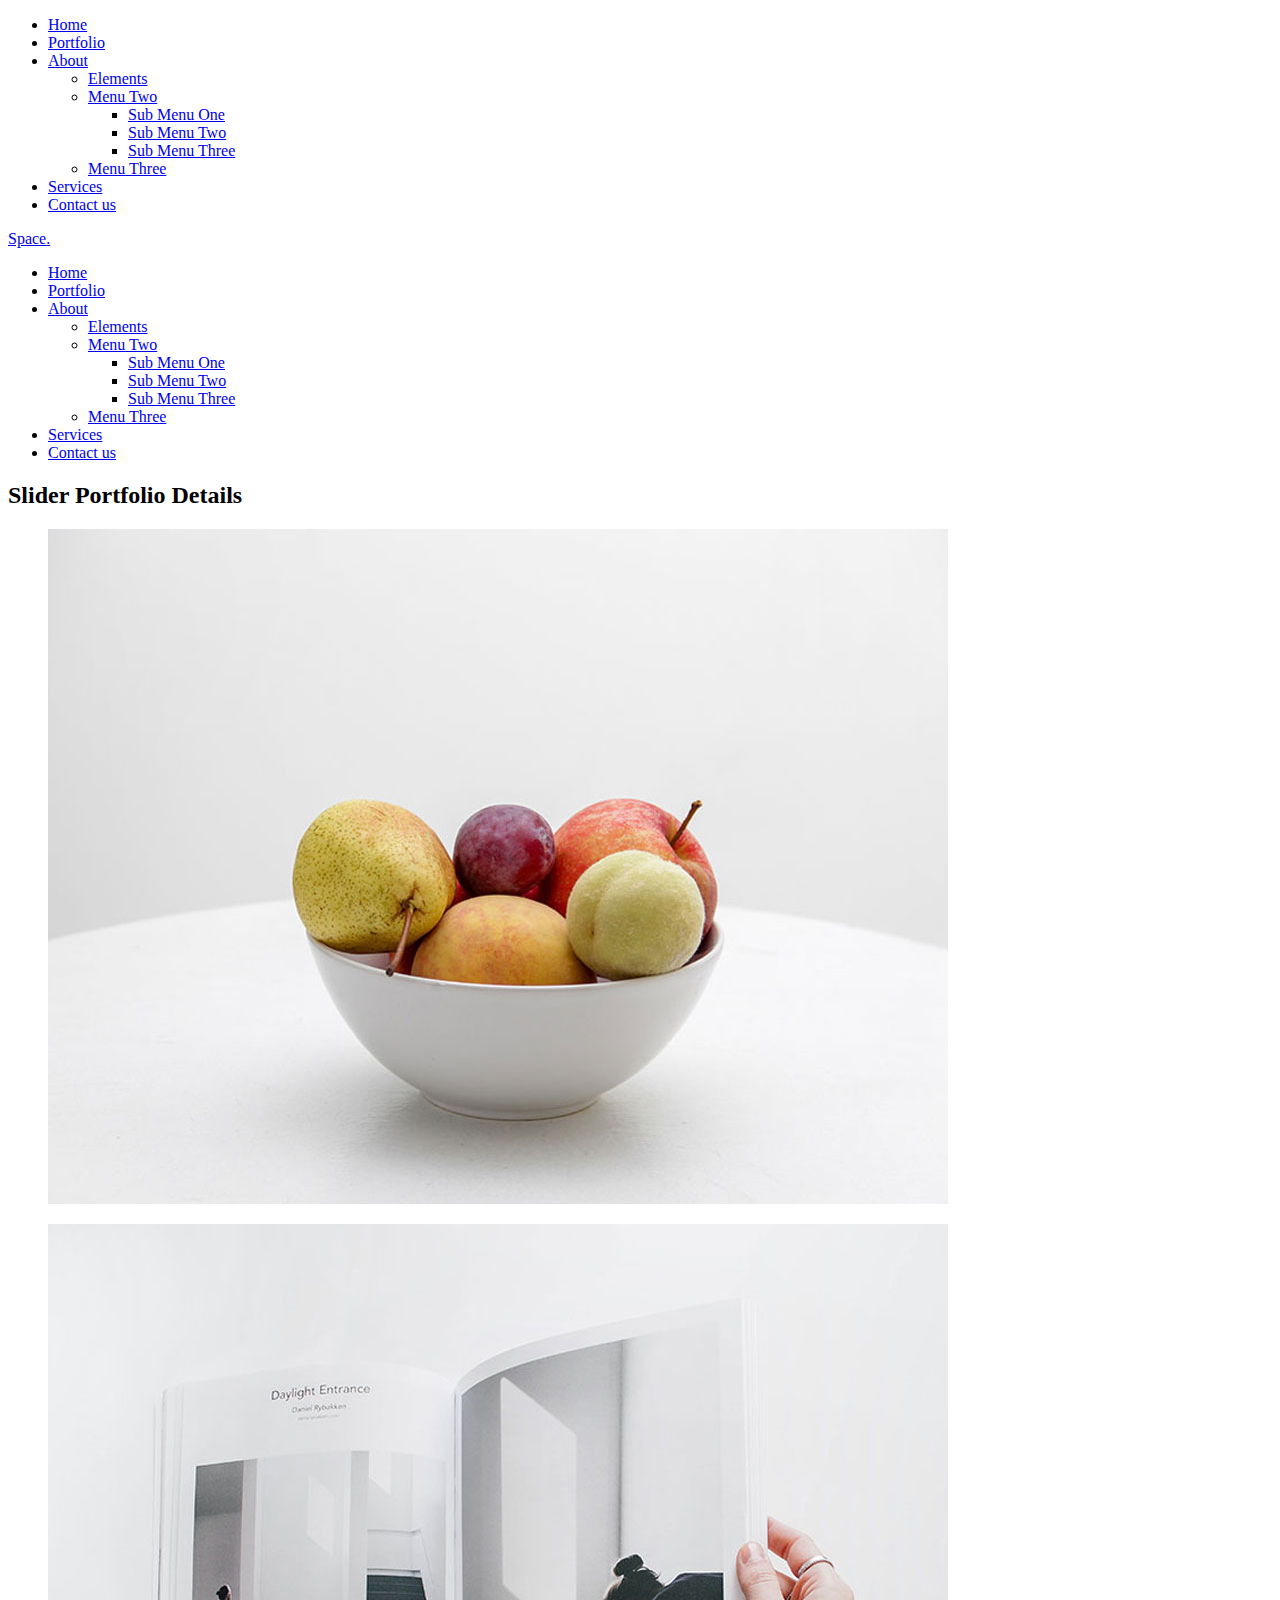
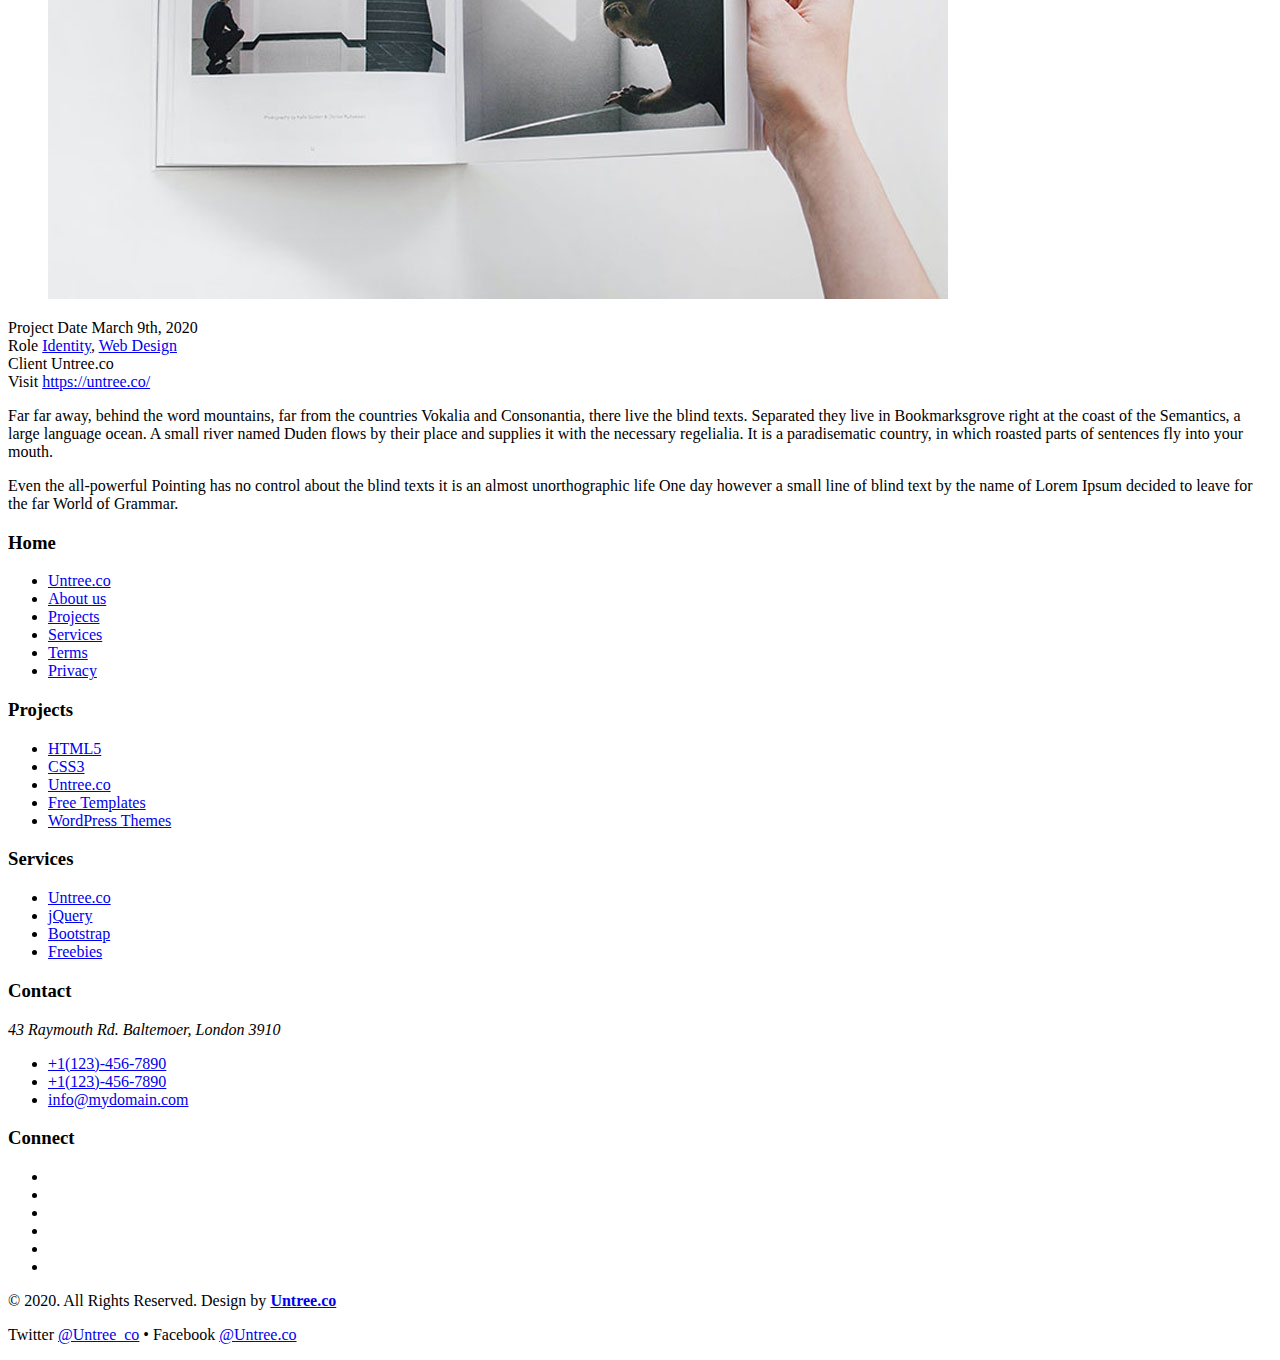
==== portfolio-single-1.html @ 993709c0 "Add files via upload" ====
<!-- /*
* Template Name: Minimal
* Template Author: Untree.co
* Author URI: https://untree.co/
* License: https://creativecommons.org/licenses/by/3.0/
*/ -->
<!doctype html>
<html lang="en">

<head>
  <meta charset="utf-8">
  <meta name="viewport" content="width=device-width, initial-scale=1, shrink-to-fit=no">
  <meta name="author" content="Untree.co">
  <link rel="shortcut icon" href="favicon.png">

  <meta name="description" content="" />
  <meta name="keywords" content="" />

  <link rel="preconnect" href="https://fonts.googleapis.com">
  <link rel="preconnect" href="https://fonts.gstatic.com" crossorigin>
  <link href="https://fonts.googleapis.com/css2?family=Montserrat:wght@400;700&family=PT+Mono&display=swap" rel="stylesheet">

  <link rel="stylesheet" href="css/bootstrap.min.css">
  <link rel="stylesheet" href="css/owl.carousel.min.css">
  <link rel="stylesheet" href="css/owl.theme.default.min.css">
  <link rel="stylesheet" href="css/jquery.fancybox.min.css">
  <link rel="stylesheet" href="fonts/icomoon/style.css">
  <link rel="stylesheet" href="fonts/flaticon/font/flaticon.css">
  <link rel="stylesheet" href="css/aos.css">
  <link rel="stylesheet" href="css/style.css">

  <title>Minimal Free HTML Template by Untree.co</title>
</head>

<body data-spy="scroll" data-target=".site-navbar-target" data-offset="100">


  <div class="site-mobile-menu site-navbar-target">
    <div class="site-mobile-menu-header">
      <div class="site-mobile-menu-close">
        <span class="icofont-close js-menu-toggle"></span>
      </div>
    </div>
    <div class="site-mobile-menu-body"></div>
  </div>
  
  <nav class="site-nav dark mb-5 site-navbar-target">
    <div class="container">
      <div class="site-navigation">
        <a href="index.html" class="logo m-0">Space<span class="text-primary">.</span></a>

        <ul class="js-clone-nav d-none d-lg-inline-none site-menu float-right">
          <li><a href="#home-section" class="nav-link active">Home</a></li>
          <li><a href="#portfolio-section">Portfolio</a></li>

          <li class="has-children">
            <a href="#about-section">About</a>
            <ul class="dropdown">
              <li><a href="elements.html">Elements</a></li>
              <li class="has-children">
                <a href="#">Menu Two</a>
                <ul class="dropdown">
                  <li><a href="#">Sub Menu One</a></li>
                  <li><a href="#">Sub Menu Two</a></li>
                  <li><a href="#">Sub Menu Three</a></li>
                </ul>
              </li>
              <li><a href="#">Menu Three</a></li>
            </ul>
          </li>
          <li><a href="services.html">Services</a></li>
          <li><a href="contact.html">Contact us</a></li>
        </ul>

        <a href="#" class="burger ml-auto float-right site-menu-toggle js-menu-toggle d-inline-block d-lg-inline-block" data-toggle="collapse" data-target="#main-navbar">
          <span></span>
        </a>

      </div>
    </div>
  </nav>



  


  <div class="untree_co-section untree_co-section-4 pb-0"  id="portfolio-section">
    <div class="container">
      <div class="portfolio-single-wrap unslate_co--section" id="portfolio-single-section">

        <div class="portfolio-single-inner">
          <h2 class="heading-portfolio-single-h2 text-black">Slider Portfolio Details</h2>

          <div class="row justify-content-between mb-5">
            <div class="col-12 mb-4">
              <div class="owl-carousel single-slider">
                <figure class="mb-4">
                  <img src="images/portfolio_1.jpg" alt="Image" class="img-fluid">
                </figure>
                <figure class="mb-4">
                  <img src="images/portfolio_2.jpg" alt="Image" class="img-fluid">
                </figure>
              </div>
            </div>
            <div class="col-12 my-5">
              <div class="row">
                <div class="col-sm-6 col-md-6 col-lg-3">
                  <div class="detail-v1">
                    <span class="detail-label">Project Date</span>
                    <span class="detail-val">March 9th, 2020</span>
                  </div>
                </div>
                <div class="col-sm-6 col-md-6 col-lg-3">
                  <div class="detail-v1">
                    <span class="detail-label">Role</span>
                    <span class="detail-val"><a href="#">Identity</a>, <a href="#">Web Design</a></span>
                  </div>
                </div>
                <div class="col-sm-6 col-md-6 col-lg-3">
                  <div class="detail-v1">
                    <span class="detail-label">Client</span>
                    <span class="detail-val">Untree.co</span>
                  </div>
                </div>
                <div class="col-sm-6 col-md-6 col-lg-3">
                  <div class="detail-v1">
                    <span class="detail-label">Visit</span>
                    <span class="detail-val"><a href="https://untree.co">https://untree.co/</a></span>
                  </div>
                </div>
              </div>
            </div>
            <div class="col-md-6">
              <p>Far far away, behind the word mountains, far from the countries Vokalia and Consonantia, there live the blind texts. Separated they live in Bookmarksgrove right at the coast of the Semantics, a large language ocean. A small river named Duden flows by their place and supplies it with the necessary regelialia. It is a paradisematic country, in which roasted parts of sentences fly into your mouth.</p>
            </div>
            <div class="col-md-6">
              <p>Even the all-powerful Pointing has no control about the blind texts it is an almost unorthographic life One day however a small line of blind text by the name of Lorem Ipsum decided to leave for the far World of Grammar.</p>
            </div>
          </div>

        </div>
      </div>
    </div>
  </div>


  <div class="site-footer">
    <div class="container">

      <div class="row">
        <div class="col-lg-3">
          <div class="widget">
            <h3>Home</h3>
            <ul class="list-unstyled float-left links">
              <li><a href="#">Untree.co</a></li>
              <li><a href="#">About us</a></li>
              <li><a href="#">Projects</a></li>
              <li><a href="#">Services</a></li>
              <li><a href="#">Terms</a></li>
              <li><a href="#">Privacy</a></li>
            </ul>
          </div> <!-- /.widget -->
        </div> <!-- /.col-lg-3 -->

        <div class="col-lg-3">
          <div class="widget">
            <h3>Projects</h3>
            <ul class="list-unstyled float-left links">
              <li><a href="#">HTML5</a></li>
              <li><a href="#">CSS3</a></li>
              <li><a href="#">Untree.co</a></li>
              <li><a href="#">Free Templates</a></li>
              <li><a href="#">WordPress Themes</a></li>
            </ul>
          </div> <!-- /.widget -->
        </div> <!-- /.col-lg-3 -->

        <div class="col-lg-3">
          <div class="widget">
            <h3>Services</h3>
            <ul class="list-unstyled float-left links">
              <li><a href="#">Untree.co</a></li>
              <li><a href="#">jQuery</a></li>
              <li><a href="#">Bootstrap</a></li>
              <li><a href="#">Freebies</a></li>
            </ul>
          </div> <!-- /.widget -->
        </div> <!-- /.col-lg-3 -->


        <div class="col-lg-3">
          <div class="widget">
            <h3>Contact</h3>
            <address>43 Raymouth Rd. Baltemoer, London 3910</address>
            <ul class="list-unstyled links mb-4">
              <li><a href="tel://11234567890">+1(123)-456-7890</a></li>
              <li><a href="tel://11234567890">+1(123)-456-7890</a></li>
              <li><a href="mailto:info@mydomain.com">info@mydomain.com</a></li>
            </ul>

            <h3>Connect</h3>
            <ul class="list-unstyled social">
              <li><a href="#"><span class="icon-instagram"></span></a></li>
              <li><a href="#"><span class="icon-twitter"></span></a></li>
              <li><a href="#"><span class="icon-facebook"></span></a></li>
              <li><a href="#"><span class="icon-linkedin"></span></a></li>
              <li><a href="#"><span class="icon-pinterest"></span></a></li>
              <li><a href="#"><span class="icon-dribbble"></span></a></li>
            </ul>

          </div> <!-- /.widget -->
        </div> <!-- /.col-lg-3 -->

      </div> <!-- /.row -->





      <div class="row mt-5">
        <div class="col-12 text-center">
          <p class=" mb-0">&copy; 2020. All Rights Reserved. Design by <a href="https://untree.co/" target="_blank" class=""><strong>Untree.co</strong></a></p>
          <p class="">
            <span class="mx-2">Twitter <a href="https://twitter.com/untree_co">@Untree_co</a></span>
            <span>&bullet;</span>
            <span class="mx-2">Facebook <a href="https://web.facebook.com/Untree.co">@Untree.co</a></span>
          </p>

        </div>
      </div>
    </div> <!-- /.container -->
  </div> <!-- /.site-footer -->

  <script src="js/jquery-3.4.1.min.js"></script>
  <script src="js/popper.min.js"></script>
  <script src="js/bootstrap.min.js"></script>
  <script src="js/owl.carousel.min.js"></script>
  <script src="js/jquery.animateNumber.min.js"></script>
  <script src="js/jquery.waypoints.min.js"></script>
  <script src="js/jquery.fancybox.min.js"></script>
  <script src="js/aos.js"></script>
  <script src="js/wave-animate.js"></script>
  <script src="js/circle-progress.js"></script>
  <script src="js/imagesloaded.pkgd.js"></script>
  <script src="js/isotope.pkgd.min.js"></script>
  <script src="js/jquery.easing.1.3.js"></script>
  <script src="js/TweenMax.min.js"></script>
  <script src="js/ScrollMagic.min.js"></script>
  <script src="js/scrollmagic.animation.gsap.min.js"></script>

  <script src="js/custom.js"></script>
  
</body>

</html>
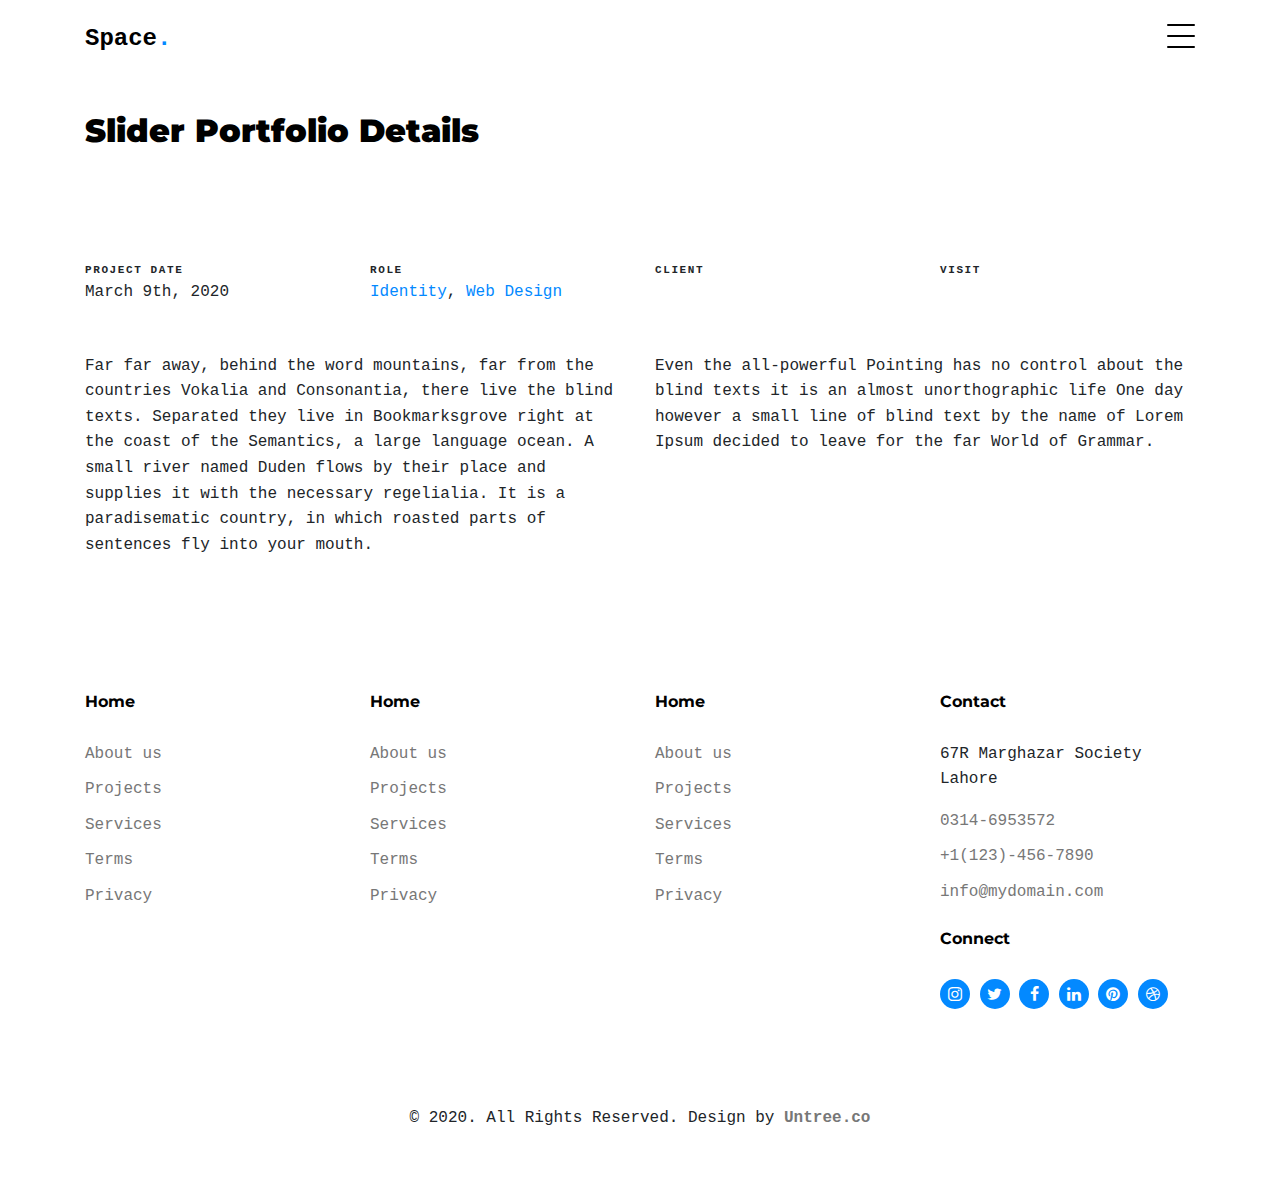
==== commit 02eb1683: "Add files via upload" ====
--- a/portfolio-single-1.html
+++ b/portfolio-single-1.html
@@ -1,24 +1,17 @@
-<!-- /*
-* Template Name: Minimal
-* Template Author: Untree.co
-* Author URI: https://untree.co/
-* License: https://creativecommons.org/licenses/by/3.0/
-*/ -->
 <!doctype html>
 <html lang="en">
 
 <head>
   <meta charset="utf-8">
   <meta name="viewport" content="width=device-width, initial-scale=1, shrink-to-fit=no">
-  <meta name="author" content="Untree.co">
-  <link rel="shortcut icon" href="favicon.png">
 
   <meta name="description" content="" />
   <meta name="keywords" content="" />
 
   <link rel="preconnect" href="https://fonts.googleapis.com">
   <link rel="preconnect" href="https://fonts.gstatic.com" crossorigin>
-  <link href="https://fonts.googleapis.com/css2?family=Montserrat:wght@400;700&family=PT+Mono&display=swap" rel="stylesheet">
+  <link href="https://fonts.googleapis.com/css2?family=Montserrat:wght@400;700&family=PT+Mono&display=swap"
+    rel="stylesheet">
 
   <link rel="stylesheet" href="css/bootstrap.min.css">
   <link rel="stylesheet" href="css/owl.carousel.min.css">
@@ -29,7 +22,7 @@
   <link rel="stylesheet" href="css/aos.css">
   <link rel="stylesheet" href="css/style.css">
 
-  <title>Minimal Free HTML Template by Untree.co</title>
+  <title>Sample Work</title>
 </head>
 
 <body data-spy="scroll" data-target=".site-navbar-target" data-offset="100">
@@ -43,7 +36,7 @@
     </div>
     <div class="site-mobile-menu-body"></div>
   </div>
-  
+
   <nav class="site-nav dark mb-5 site-navbar-target">
     <div class="container">
       <div class="site-navigation">
@@ -72,7 +65,8 @@
           <li><a href="contact.html">Contact us</a></li>
         </ul>
 
-        <a href="#" class="burger ml-auto float-right site-menu-toggle js-menu-toggle d-inline-block d-lg-inline-block" data-toggle="collapse" data-target="#main-navbar">
+        <a href="#" class="burger ml-auto float-right site-menu-toggle js-menu-toggle d-inline-block d-lg-inline-block"
+          data-toggle="collapse" data-target="#main-navbar">
           <span></span>
         </a>
 
@@ -82,10 +76,10 @@
 
 
 
-  
-
-
-  <div class="untree_co-section untree_co-section-4 pb-0"  id="portfolio-section">
+
+
+
+  <div class="untree_co-section untree_co-section-4 pb-0" id="portfolio-section">
     <div class="container">
       <div class="portfolio-single-wrap unslate_co--section" id="portfolio-single-section">
 
@@ -120,22 +114,25 @@
                 <div class="col-sm-6 col-md-6 col-lg-3">
                   <div class="detail-v1">
                     <span class="detail-label">Client</span>
-                    <span class="detail-val">Untree.co</span>
                   </div>
                 </div>
                 <div class="col-sm-6 col-md-6 col-lg-3">
                   <div class="detail-v1">
                     <span class="detail-label">Visit</span>
-                    <span class="detail-val"><a href="https://untree.co">https://untree.co/</a></span>
                   </div>
                 </div>
               </div>
             </div>
             <div class="col-md-6">
-              <p>Far far away, behind the word mountains, far from the countries Vokalia and Consonantia, there live the blind texts. Separated they live in Bookmarksgrove right at the coast of the Semantics, a large language ocean. A small river named Duden flows by their place and supplies it with the necessary regelialia. It is a paradisematic country, in which roasted parts of sentences fly into your mouth.</p>
+              <p>Far far away, behind the word mountains, far from the countries Vokalia and Consonantia, there live the
+                blind texts. Separated they live in Bookmarksgrove right at the coast of the Semantics, a large language
+                ocean. A small river named Duden flows by their place and supplies it with the necessary regelialia. It
+                is a paradisematic country, in which roasted parts of sentences fly into your mouth.</p>
             </div>
             <div class="col-md-6">
-              <p>Even the all-powerful Pointing has no control about the blind texts it is an almost unorthographic life One day however a small line of blind text by the name of Lorem Ipsum decided to leave for the far World of Grammar.</p>
+              <p>Even the all-powerful Pointing has no control about the blind texts it is an almost unorthographic life
+                One day however a small line of blind text by the name of Lorem Ipsum decided to leave for the far World
+                of Grammar.</p>
             </div>
           </div>
 
@@ -153,7 +150,6 @@
           <div class="widget">
             <h3>Home</h3>
             <ul class="list-unstyled float-left links">
-              <li><a href="#">Untree.co</a></li>
               <li><a href="#">About us</a></li>
               <li><a href="#">Projects</a></li>
               <li><a href="#">Services</a></li>
@@ -162,39 +158,37 @@
             </ul>
           </div> <!-- /.widget -->
         </div> <!-- /.col-lg-3 -->
-
-        <div class="col-lg-3">
-          <div class="widget">
-            <h3>Projects</h3>
+        <div class="col-lg-3">
+          <div class="widget">
+            <h3>Home</h3>
             <ul class="list-unstyled float-left links">
-              <li><a href="#">HTML5</a></li>
-              <li><a href="#">CSS3</a></li>
-              <li><a href="#">Untree.co</a></li>
-              <li><a href="#">Free Templates</a></li>
-              <li><a href="#">WordPress Themes</a></li>
-            </ul>
-          </div> <!-- /.widget -->
-        </div> <!-- /.col-lg-3 -->
-
-        <div class="col-lg-3">
-          <div class="widget">
-            <h3>Services</h3>
+              <li><a href="#">About us</a></li>
+              <li><a href="#">Projects</a></li>
+              <li><a href="#">Services</a></li>
+              <li><a href="#">Terms</a></li>
+              <li><a href="#">Privacy</a></li>
+            </ul>
+          </div> <!-- /.widget -->
+        </div> <!-- /.col-lg-3 -->
+        <div class="col-lg-3">
+          <div class="widget">
+            <h3>Home</h3>
             <ul class="list-unstyled float-left links">
-              <li><a href="#">Untree.co</a></li>
-              <li><a href="#">jQuery</a></li>
-              <li><a href="#">Bootstrap</a></li>
-              <li><a href="#">Freebies</a></li>
-            </ul>
-          </div> <!-- /.widget -->
-        </div> <!-- /.col-lg-3 -->
-
+              <li><a href="#">About us</a></li>
+              <li><a href="#">Projects</a></li>
+              <li><a href="#">Services</a></li>
+              <li><a href="#">Terms</a></li>
+              <li><a href="#">Privacy</a></li>
+            </ul>
+          </div> <!-- /.widget -->
+        </div> <!-- /.col-lg-3 -->
 
         <div class="col-lg-3">
           <div class="widget">
             <h3>Contact</h3>
-            <address>43 Raymouth Rd. Baltemoer, London 3910</address>
+            <address>67R Marghazar Society Lahore</address>
             <ul class="list-unstyled links mb-4">
-              <li><a href="tel://11234567890">+1(123)-456-7890</a></li>
+              <li><a href="tel://11234567890">0314-6953572</a></li>
               <li><a href="tel://11234567890">+1(123)-456-7890</a></li>
               <li><a href="mailto:info@mydomain.com">info@mydomain.com</a></li>
             </ul>
@@ -220,12 +214,9 @@
 
       <div class="row mt-5">
         <div class="col-12 text-center">
-          <p class=" mb-0">&copy; 2020. All Rights Reserved. Design by <a href="https://untree.co/" target="_blank" class=""><strong>Untree.co</strong></a></p>
-          <p class="">
-            <span class="mx-2">Twitter <a href="https://twitter.com/untree_co">@Untree_co</a></span>
-            <span>&bullet;</span>
-            <span class="mx-2">Facebook <a href="https://web.facebook.com/Untree.co">@Untree.co</a></span>
-          </p>
+          <p class=" mb-0">&copy; 2020. All Rights Reserved. Design by <a href="https://untree.co/" target="_blank"
+              class=""><strong>Untree.co</strong></a></p>
+
 
         </div>
       </div>
@@ -250,7 +241,7 @@
   <script src="js/scrollmagic.animation.gsap.min.js"></script>
 
   <script src="js/custom.js"></script>
-  
+
 </body>
 
 </html>--- a/fonts/icomoon/style.css
+++ b/fonts/icomoon/style.css
@@ -0,0 +1,4919 @@
+@font-face {
+  font-family: 'icomoon';
+  src:  url('fonts/icomoon.eot?10si43');
+  src:  url('fonts/icomoon.eot?10si43#iefix') format('embedded-opentype'),
+    url('fonts/icomoon.ttf?10si43') format('truetype'),
+    url('fonts/icomoon.woff?10si43') format('woff'),
+    url('fonts/icomoon.svg?10si43#icomoon') format('svg');
+  font-weight: normal;
+  font-style: normal;
+}
+
+[class^="icon-"], [class*=" icon-"] {
+  /* use !important to prevent issues with browser extensions that change fonts */
+  font-family: 'icomoon' !important;
+  speak: none;
+  font-style: normal;
+  font-weight: normal;
+  font-variant: normal;
+  text-transform: none;
+  line-height: 1;
+
+  /* Better Font Rendering =========== */
+  -webkit-font-smoothing: antialiased;
+  -moz-osx-font-smoothing: grayscale;
+}
+
+.icon-asterisk:before {
+  content: "\f069";
+}
+.icon-plus:before {
+  content: "\f067";
+}
+.icon-question:before {
+  content: "\f128";
+}
+.icon-minus:before {
+  content: "\f068";
+}
+.icon-glass:before {
+  content: "\f000";
+}
+.icon-music:before {
+  content: "\f001";
+}
+.icon-search:before {
+  content: "\f002";
+}
+.icon-envelope-o:before {
+  content: "\f003";
+}
+.icon-heart:before {
+  content: "\f004";
+}
+.icon-star:before {
+  content: "\f005";
+}
+.icon-star-o:before {
+  content: "\f006";
+}
+.icon-user:before {
+  content: "\f007";
+}
+.icon-film:before {
+  content: "\f008";
+}
+.icon-th-large:before {
+  content: "\f009";
+}
+.icon-th:before {
+  content: "\f00a";
+}
+.icon-th-list:before {
+  content: "\f00b";
+}
+.icon-check:before {
+  content: "\f00c";
+}
+.icon-close:before {
+  content: "\f00d";
+}
+.icon-remove:before {
+  content: "\f00d";
+}
+.icon-times:before {
+  content: "\f00d";
+}
+.icon-search-plus:before {
+  content: "\f00e";
+}
+.icon-search-minus:before {
+  content: "\f010";
+}
+.icon-power-off:before {
+  content: "\f011";
+}
+.icon-signal:before {
+  content: "\f012";
+}
+.icon-cog:before {
+  content: "\f013";
+}
+.icon-gear:before {
+  content: "\f013";
+}
+.icon-trash-o:before {
+  content: "\f014";
+}
+.icon-home:before {
+  content: "\f015";
+}
+.icon-file-o:before {
+  content: "\f016";
+}
+.icon-clock-o:before {
+  content: "\f017";
+}
+.icon-road:before {
+  content: "\f018";
+}
+.icon-download:before {
+  content: "\f019";
+}
+.icon-arrow-circle-o-down:before {
+  content: "\f01a";
+}
+.icon-arrow-circle-o-up:before {
+  content: "\f01b";
+}
+.icon-inbox:before {
+  content: "\f01c";
+}
+.icon-play-circle-o:before {
+  content: "\f01d";
+}
+.icon-repeat:before {
+  content: "\f01e";
+}
+.icon-rotate-right:before {
+  content: "\f01e";
+}
+.icon-refresh:before {
+  content: "\f021";
+}
+.icon-list-alt:before {
+  content: "\f022";
+}
+.icon-lock:before {
+  content: "\f023";
+}
+.icon-flag:before {
+  content: "\f024";
+}
+.icon-headphones:before {
+  content: "\f025";
+}
+.icon-volume-off:before {
+  content: "\f026";
+}
+.icon-volume-down:before {
+  content: "\f027";
+}
+.icon-volume-up:before {
+  content: "\f028";
+}
+.icon-qrcode:before {
+  content: "\f029";
+}
+.icon-barcode:before {
+  content: "\f02a";
+}
+.icon-tag:before {
+  content: "\f02b";
+}
+.icon-tags:before {
+  content: "\f02c";
+}
+.icon-book:before {
+  content: "\f02d";
+}
+.icon-bookmark:before {
+  content: "\f02e";
+}
+.icon-print:before {
+  content: "\f02f";
+}
+.icon-camera:before {
+  content: "\f030";
+}
+.icon-font:before {
+  content: "\f031";
+}
+.icon-bold:before {
+  content: "\f032";
+}
+.icon-italic:before {
+  content: "\f033";
+}
+.icon-text-height:before {
+  content: "\f034";
+}
+.icon-text-width:before {
+  content: "\f035";
+}
+.icon-align-left:before {
+  content: "\f036";
+}
+.icon-align-center:before {
+  content: "\f037";
+}
+.icon-align-right:before {
+  content: "\f038";
+}
+.icon-align-justify:before {
+  content: "\f039";
+}
+.icon-list:before {
+  content: "\f03a";
+}
+.icon-dedent:before {
+  content: "\f03b";
+}
+.icon-outdent:before {
+  content: "\f03b";
+}
+.icon-indent:before {
+  content: "\f03c";
+}
+.icon-video-camera:before {
+  content: "\f03d";
+}
+.icon-image:before {
+  content: "\f03e";
+}
+.icon-photo:before {
+  content: "\f03e";
+}
+.icon-picture-o:before {
+  content: "\f03e";
+}
+.icon-pencil:before {
+  content: "\f040";
+}
+.icon-map-marker:before {
+  content: "\f041";
+}
+.icon-adjust:before {
+  content: "\f042";
+}
+.icon-tint:before {
+  content: "\f043";
+}
+.icon-edit:before {
+  content: "\f044";
+}
+.icon-pencil-square-o:before {
+  content: "\f044";
+}
+.icon-share-square-o:before {
+  content: "\f045";
+}
+.icon-check-square-o:before {
+  content: "\f046";
+}
+.icon-arrows:before {
+  content: "\f047";
+}
+.icon-step-backward:before {
+  content: "\f048";
+}
+.icon-fast-backward:before {
+  content: "\f049";
+}
+.icon-backward:before {
+  content: "\f04a";
+}
+.icon-play:before {
+  content: "\f04b";
+}
+.icon-pause:before {
+  content: "\f04c";
+}
+.icon-stop:before {
+  content: "\f04d";
+}
+.icon-forward:before {
+  content: "\f04e";
+}
+.icon-fast-forward:before {
+  content: "\f050";
+}
+.icon-step-forward:before {
+  content: "\f051";
+}
+.icon-eject:before {
+  content: "\f052";
+}
+.icon-chevron-left:before {
+  content: "\f053";
+}
+.icon-chevron-right:before {
+  content: "\f054";
+}
+.icon-plus-circle:before {
+  content: "\f055";
+}
+.icon-minus-circle:before {
+  content: "\f056";
+}
+.icon-times-circle:before {
+  content: "\f057";
+}
+.icon-check-circle:before {
+  content: "\f058";
+}
+.icon-question-circle:before {
+  content: "\f059";
+}
+.icon-info-circle:before {
+  content: "\f05a";
+}
+.icon-crosshairs:before {
+  content: "\f05b";
+}
+.icon-times-circle-o:before {
+  content: "\f05c";
+}
+.icon-check-circle-o:before {
+  content: "\f05d";
+}
+.icon-ban:before {
+  content: "\f05e";
+}
+.icon-arrow-left:before {
+  content: "\f060";
+}
+.icon-arrow-right:before {
+  content: "\f061";
+}
+.icon-arrow-up:before {
+  content: "\f062";
+}
+.icon-arrow-down:before {
+  content: "\f063";
+}
+.icon-mail-forward:before {
+  content: "\f064";
+}
+.icon-share:before {
+  content: "\f064";
+}
+.icon-expand:before {
+  content: "\f065";
+}
+.icon-compress:before {
+  content: "\f066";
+}
+.icon-exclamation-circle:before {
+  content: "\f06a";
+}
+.icon-gift:before {
+  content: "\f06b";
+}
+.icon-leaf:before {
+  content: "\f06c";
+}
+.icon-fire:before {
+  content: "\f06d";
+}
+.icon-eye:before {
+  content: "\f06e";
+}
+.icon-eye-slash:before {
+  content: "\f070";
+}
+.icon-exclamation-triangle:before {
+  content: "\f071";
+}
+.icon-warning:before {
+  content: "\f071";
+}
+.icon-plane:before {
+  content: "\f072";
+}
+.icon-calendar:before {
+  content: "\f073";
+}
+.icon-random:before {
+  content: "\f074";
+}
+.icon-comment:before {
+  content: "\f075";
+}
+.icon-magnet:before {
+  content: "\f076";
+}
+.icon-chevron-up:before {
+  content: "\f077";
+}
+.icon-chevron-down:before {
+  content: "\f078";
+}
+.icon-retweet:before {
+  content: "\f079";
+}
+.icon-shopping-cart:before {
+  content: "\f07a";
+}
+.icon-folder:before {
+  content: "\f07b";
+}
+.icon-folder-open:before {
+  content: "\f07c";
+}
+.icon-arrows-v:before {
+  content: "\f07d";
+}
+.icon-arrows-h:before {
+  content: "\f07e";
+}
+.icon-bar-chart:before {
+  content: "\f080";
+}
+.icon-bar-chart-o:before {
+  content: "\f080";
+}
+.icon-twitter-square:before {
+  content: "\f081";
+}
+.icon-facebook-square:before {
+  content: "\f082";
+}
+.icon-camera-retro:before {
+  content: "\f083";
+}
+.icon-key:before {
+  content: "\f084";
+}
+.icon-cogs:before {
+  content: "\f085";
+}
+.icon-gears:before {
+  content: "\f085";
+}
+.icon-comments:before {
+  content: "\f086";
+}
+.icon-thumbs-o-up:before {
+  content: "\f087";
+}
+.icon-thumbs-o-down:before {
+  content: "\f088";
+}
+.icon-star-half:before {
+  content: "\f089";
+}
+.icon-heart-o:before {
+  content: "\f08a";
+}
+.icon-sign-out:before {
+  content: "\f08b";
+}
+.icon-linkedin-square:before {
+  content: "\f08c";
+}
+.icon-thumb-tack:before {
+  content: "\f08d";
+}
+.icon-external-link:before {
+  content: "\f08e";
+}
+.icon-sign-in:before {
+  content: "\f090";
+}
+.icon-trophy:before {
+  content: "\f091";
+}
+.icon-github-square:before {
+  content: "\f092";
+}
+.icon-upload:before {
+  content: "\f093";
+}
+.icon-lemon-o:before {
+  content: "\f094";
+}
+.icon-phone:before {
+  content: "\f095";
+}
+.icon-square-o:before {
+  content: "\f096";
+}
+.icon-bookmark-o:before {
+  content: "\f097";
+}
+.icon-phone-square:before {
+  content: "\f098";
+}
+.icon-twitter:before {
+  content: "\f099";
+}
+.icon-facebook:before {
+  content: "\f09a";
+}
+.icon-facebook-f:before {
+  content: "\f09a";
+}
+.icon-github:before {
+  content: "\f09b";
+}
+.icon-unlock:before {
+  content: "\f09c";
+}
+.icon-credit-card:before {
+  content: "\f09d";
+}
+.icon-feed:before {
+  content: "\f09e";
+}
+.icon-rss:before {
+  content: "\f09e";
+}
+.icon-hdd-o:before {
+  content: "\f0a0";
+}
+.icon-bullhorn:before {
+  content: "\f0a1";
+}
+.icon-bell-o:before {
+  content: "\f0a2";
+}
+.icon-certificate:before {
+  content: "\f0a3";
+}
+.icon-hand-o-right:before {
+  content: "\f0a4";
+}
+.icon-hand-o-left:before {
+  content: "\f0a5";
+}
+.icon-hand-o-up:before {
+  content: "\f0a6";
+}
+.icon-hand-o-down:before {
+  content: "\f0a7";
+}
+.icon-arrow-circle-left:before {
+  content: "\f0a8";
+}
+.icon-arrow-circle-right:before {
+  content: "\f0a9";
+}
+.icon-arrow-circle-up:before {
+  content: "\f0aa";
+}
+.icon-arrow-circle-down:before {
+  content: "\f0ab";
+}
+.icon-globe:before {
+  content: "\f0ac";
+}
+.icon-wrench:before {
+  content: "\f0ad";
+}
+.icon-tasks:before {
+  content: "\f0ae";
+}
+.icon-filter:before {
+  content: "\f0b0";
+}
+.icon-briefcase:before {
+  content: "\f0b1";
+}
+.icon-arrows-alt:before {
+  content: "\f0b2";
+}
+.icon-group:before {
+  content: "\f0c0";
+}
+.icon-users:before {
+  content: "\f0c0";
+}
+.icon-chain:before {
+  content: "\f0c1";
+}
+.icon-link:before {
+  content: "\f0c1";
+}
+.icon-cloud:before {
+  content: "\f0c2";
+}
+.icon-flask:before {
+  content: "\f0c3";
+}
+.icon-cut:before {
+  content: "\f0c4";
+}
+.icon-scissors:before {
+  content: "\f0c4";
+}
+.icon-copy:before {
+  content: "\f0c5";
+}
+.icon-files-o:before {
+  content: "\f0c5";
+}
+.icon-paperclip:before {
+  content: "\f0c6";
+}
+.icon-floppy-o:before {
+  content: "\f0c7";
+}
+.icon-save:before {
+  content: "\f0c7";
+}
+.icon-square:before {
+  content: "\f0c8";
+}
+.icon-bars:before {
+  content: "\f0c9";
+}
+.icon-navicon:before {
+  content: "\f0c9";
+}
+.icon-reorder:before {
+  content: "\f0c9";
+}
+.icon-list-ul:before {
+  content: "\f0ca";
+}
+.icon-list-ol:before {
+  content: "\f0cb";
+}
+.icon-strikethrough:before {
+  content: "\f0cc";
+}
+.icon-underline:before {
+  content: "\f0cd";
+}
+.icon-table:before {
+  content: "\f0ce";
+}
+.icon-magic:before {
+  content: "\f0d0";
+}
+.icon-truck:before {
+  content: "\f0d1";
+}
+.icon-pinterest:before {
+  content: "\f0d2";
+}
+.icon-pinterest-square:before {
+  content: "\f0d3";
+}
+.icon-google-plus-square:before {
+  content: "\f0d4";
+}
+.icon-google-plus:before {
+  content: "\f0d5";
+}
+.icon-money:before {
+  content: "\f0d6";
+}
+.icon-caret-down:before {
+  content: "\f0d7";
+}
+.icon-caret-up:before {
+  content: "\f0d8";
+}
+.icon-caret-left:before {
+  content: "\f0d9";
+}
+.icon-caret-right:before {
+  content: "\f0da";
+}
+.icon-columns:before {
+  content: "\f0db";
+}
+.icon-sort:before {
+  content: "\f0dc";
+}
+.icon-unsorted:before {
+  content: "\f0dc";
+}
+.icon-sort-desc:before {
+  content: "\f0dd";
+}
+.icon-sort-down:before {
+  content: "\f0dd";
+}
+.icon-sort-asc:before {
+  content: "\f0de";
+}
+.icon-sort-up:before {
+  content: "\f0de";
+}
+.icon-envelope:before {
+  content: "\f0e0";
+}
+.icon-linkedin:before {
+  content: "\f0e1";
+}
+.icon-rotate-left:before {
+  content: "\f0e2";
+}
+.icon-undo:before {
+  content: "\f0e2";
+}
+.icon-gavel:before {
+  content: "\f0e3";
+}
+.icon-legal:before {
+  content: "\f0e3";
+}
+.icon-dashboard:before {
+  content: "\f0e4";
+}
+.icon-tachometer:before {
+  content: "\f0e4";
+}
+.icon-comment-o:before {
+  content: "\f0e5";
+}
+.icon-comments-o:before {
+  content: "\f0e6";
+}
+.icon-bolt:before {
+  content: "\f0e7";
+}
+.icon-flash:before {
+  content: "\f0e7";
+}
+.icon-sitemap:before {
+  content: "\f0e8";
+}
+.icon-umbrella:before {
+  content: "\f0e9";
+}
+.icon-clipboard:before {
+  content: "\f0ea";
+}
+.icon-paste:before {
+  content: "\f0ea";
+}
+.icon-lightbulb-o:before {
+  content: "\f0eb";
+}
+.icon-exchange:before {
+  content: "\f0ec";
+}
+.icon-cloud-download:before {
+  content: "\f0ed";
+}
+.icon-cloud-upload:before {
+  content: "\f0ee";
+}
+.icon-user-md:before {
+  content: "\f0f0";
+}
+.icon-stethoscope:before {
+  content: "\f0f1";
+}
+.icon-suitcase:before {
+  content: "\f0f2";
+}
+.icon-bell:before {
+  content: "\f0f3";
+}
+.icon-coffee:before {
+  content: "\f0f4";
+}
+.icon-cutlery:before {
+  content: "\f0f5";
+}
+.icon-file-text-o:before {
+  content: "\f0f6";
+}
+.icon-building-o:before {
+  content: "\f0f7";
+}
+.icon-hospital-o:before {
+  content: "\f0f8";
+}
+.icon-ambulance:before {
+  content: "\f0f9";
+}
+.icon-medkit:before {
+  content: "\f0fa";
+}
+.icon-fighter-jet:before {
+  content: "\f0fb";
+}
+.icon-beer:before {
+  content: "\f0fc";
+}
+.icon-h-square:before {
+  content: "\f0fd";
+}
+.icon-plus-square:before {
+  content: "\f0fe";
+}
+.icon-angle-double-left:before {
+  content: "\f100";
+}
+.icon-angle-double-right:before {
+  content: "\f101";
+}
+.icon-angle-double-up:before {
+  content: "\f102";
+}
+.icon-angle-double-down:before {
+  content: "\f103";
+}
+.icon-angle-left:before {
+  content: "\f104";
+}
+.icon-angle-right:before {
+  content: "\f105";
+}
+.icon-angle-up:before {
+  content: "\f106";
+}
+.icon-angle-down:before {
+  content: "\f107";
+}
+.icon-desktop:before {
+  content: "\f108";
+}
+.icon-laptop:before {
+  content: "\f109";
+}
+.icon-tablet:before {
+  content: "\f10a";
+}
+.icon-mobile:before {
+  content: "\f10b";
+}
+.icon-mobile-phone:before {
+  content: "\f10b";
+}
+.icon-circle-o:before {
+  content: "\f10c";
+}
+.icon-quote-left:before {
+  content: "\f10d";
+}
+.icon-quote-right:before {
+  content: "\f10e";
+}
+.icon-spinner:before {
+  content: "\f110";
+}
+.icon-circle:before {
+  content: "\f111";
+}
+.icon-mail-reply:before {
+  content: "\f112";
+}
+.icon-reply:before {
+  content: "\f112";
+}
+.icon-github-alt:before {
+  content: "\f113";
+}
+.icon-folder-o:before {
+  content: "\f114";
+}
+.icon-folder-open-o:before {
+  content: "\f115";
+}
+.icon-smile-o:before {
+  content: "\f118";
+}
+.icon-frown-o:before {
+  content: "\f119";
+}
+.icon-meh-o:before {
+  content: "\f11a";
+}
+.icon-gamepad:before {
+  content: "\f11b";
+}
+.icon-keyboard-o:before {
+  content: "\f11c";
+}
+.icon-flag-o:before {
+  content: "\f11d";
+}
+.icon-flag-checkered:before {
+  content: "\f11e";
+}
+.icon-terminal:before {
+  content: "\f120";
+}
+.icon-code:before {
+  content: "\f121";
+}
+.icon-mail-reply-all:before {
+  content: "\f122";
+}
+.icon-reply-all:before {
+  content: "\f122";
+}
+.icon-star-half-empty:before {
+  content: "\f123";
+}
+.icon-star-half-full:before {
+  content: "\f123";
+}
+.icon-star-half-o:before {
+  content: "\f123";
+}
+.icon-location-arrow:before {
+  content: "\f124";
+}
+.icon-crop:before {
+  content: "\f125";
+}
+.icon-code-fork:before {
+  content: "\f126";
+}
+.icon-chain-broken:before {
+  content: "\f127";
+}
+.icon-unlink:before {
+  content: "\f127";
+}
+.icon-info:before {
+  content: "\f129";
+}
+.icon-exclamation:before {
+  content: "\f12a";
+}
+.icon-superscript:before {
+  content: "\f12b";
+}
+.icon-subscript:before {
+  content: "\f12c";
+}
+.icon-eraser:before {
+  content: "\f12d";
+}
+.icon-puzzle-piece:before {
+  content: "\f12e";
+}
+.icon-microphone:before {
+  content: "\f130";
+}
+.icon-microphone-slash:before {
+  content: "\f131";
+}
+.icon-shield:before {
+  content: "\f132";
+}
+.icon-calendar-o:before {
+  content: "\f133";
+}
+.icon-fire-extinguisher:before {
+  content: "\f134";
+}
+.icon-rocket:before {
+  content: "\f135";
+}
+.icon-maxcdn:before {
+  content: "\f136";
+}
+.icon-chevron-circle-left:before {
+  content: "\f137";
+}
+.icon-chevron-circle-right:before {
+  content: "\f138";
+}
+.icon-chevron-circle-up:before {
+  content: "\f139";
+}
+.icon-chevron-circle-down:before {
+  content: "\f13a";
+}
+.icon-html5:before {
+  content: "\f13b";
+}
+.icon-css3:before {
+  content: "\f13c";
+}
+.icon-anchor:before {
+  content: "\f13d";
+}
+.icon-unlock-alt:before {
+  content: "\f13e";
+}
+.icon-bullseye:before {
+  content: "\f140";
+}
+.icon-ellipsis-h:before {
+  content: "\f141";
+}
+.icon-ellipsis-v:before {
+  content: "\f142";
+}
+.icon-rss-square:before {
+  content: "\f143";
+}
+.icon-play-circle:before {
+  content: "\f144";
+}
+.icon-ticket:before {
+  content: "\f145";
+}
+.icon-minus-square:before {
+  content: "\f146";
+}
+.icon-minus-square-o:before {
+  content: "\f147";
+}
+.icon-level-up:before {
+  content: "\f148";
+}
+.icon-level-down:before {
+  content: "\f149";
+}
+.icon-check-square:before {
+  content: "\f14a";
+}
+.icon-pencil-square:before {
+  content: "\f14b";
+}
+.icon-external-link-square:before {
+  content: "\f14c";
+}
+.icon-share-square:before {
+  content: "\f14d";
+}
+.icon-compass:before {
+  content: "\f14e";
+}
+.icon-caret-square-o-down:before {
+  content: "\f150";
+}
+.icon-toggle-down:before {
+  content: "\f150";
+}
+.icon-caret-square-o-up:before {
+  content: "\f151";
+}
+.icon-toggle-up:before {
+  content: "\f151";
+}
+.icon-caret-square-o-right:before {
+  content: "\f152";
+}
+.icon-toggle-right:before {
+  content: "\f152";
+}
+.icon-eur:before {
+  content: "\f153";
+}
+.icon-euro:before {
+  content: "\f153";
+}
+.icon-gbp:before {
+  content: "\f154";
+}
+.icon-dollar:before {
+  content: "\f155";
+}
+.icon-usd:before {
+  content: "\f155";
+}
+.icon-inr:before {
+  content: "\f156";
+}
+.icon-rupee:before {
+  content: "\f156";
+}
+.icon-cny:before {
+  content: "\f157";
+}
+.icon-jpy:before {
+  content: "\f157";
+}
+.icon-rmb:before {
+  content: "\f157";
+}
+.icon-yen:before {
+  content: "\f157";
+}
+.icon-rouble:before {
+  content: "\f158";
+}
+.icon-rub:before {
+  content: "\f158";
+}
+.icon-ruble:before {
+  content: "\f158";
+}
+.icon-krw:before {
+  content: "\f159";
+}
+.icon-won:before {
+  content: "\f159";
+}
+.icon-bitcoin:before {
+  content: "\f15a";
+}
+.icon-btc:before {
+  content: "\f15a";
+}
+.icon-file:before {
+  content: "\f15b";
+}
+.icon-file-text:before {
+  content: "\f15c";
+}
+.icon-sort-alpha-asc:before {
+  content: "\f15d";
+}
+.icon-sort-alpha-desc:before {
+  content: "\f15e";
+}
+.icon-sort-amount-asc:before {
+  content: "\f160";
+}
+.icon-sort-amount-desc:before {
+  content: "\f161";
+}
+.icon-sort-numeric-asc:before {
+  content: "\f162";
+}
+.icon-sort-numeric-desc:before {
+  content: "\f163";
+}
+.icon-thumbs-up:before {
+  content: "\f164";
+}
+.icon-thumbs-down:before {
+  content: "\f165";
+}
+.icon-youtube-square:before {
+  content: "\f166";
+}
+.icon-youtube:before {
+  content: "\f167";
+}
+.icon-xing:before {
+  content: "\f168";
+}
+.icon-xing-square:before {
+  content: "\f169";
+}
+.icon-youtube-play:before {
+  content: "\f16a";
+}
+.icon-dropbox:before {
+  content: "\f16b";
+}
+.icon-stack-overflow:before {
+  content: "\f16c";
+}
+.icon-instagram:before {
+  content: "\f16d";
+}
+.icon-flickr:before {
+  content: "\f16e";
+}
+.icon-adn:before {
+  content: "\f170";
+}
+.icon-bitbucket:before {
+  content: "\f171";
+}
+.icon-bitbucket-square:before {
+  content: "\f172";
+}
+.icon-tumblr:before {
+  content: "\f173";
+}
+.icon-tumblr-square:before {
+  content: "\f174";
+}
+.icon-long-arrow-down:before {
+  content: "\f175";
+}
+.icon-long-arrow-up:before {
+  content: "\f176";
+}
+.icon-long-arrow-left:before {
+  content: "\f177";
+}
+.icon-long-arrow-right:before {
+  content: "\f178";
+}
+.icon-apple:before {
+  content: "\f179";
+}
+.icon-windows:before {
+  content: "\f17a";
+}
+.icon-android:before {
+  content: "\f17b";
+}
+.icon-linux:before {
+  content: "\f17c";
+}
+.icon-dribbble:before {
+  content: "\f17d";
+}
+.icon-skype:before {
+  content: "\f17e";
+}
+.icon-foursquare:before {
+  content: "\f180";
+}
+.icon-trello:before {
+  content: "\f181";
+}
+.icon-female:before {
+  content: "\f182";
+}
+.icon-male:before {
+  content: "\f183";
+}
+.icon-gittip:before {
+  content: "\f184";
+}
+.icon-gratipay:before {
+  content: "\f184";
+}
+.icon-sun-o:before {
+  content: "\f185";
+}
+.icon-moon-o:before {
+  content: "\f186";
+}
+.icon-archive:before {
+  content: "\f187";
+}
+.icon-bug:before {
+  content: "\f188";
+}
+.icon-vk:before {
+  content: "\f189";
+}
+.icon-weibo:before {
+  content: "\f18a";
+}
+.icon-renren:before {
+  content: "\f18b";
+}
+.icon-pagelines:before {
+  content: "\f18c";
+}
+.icon-stack-exchange:before {
+  content: "\f18d";
+}
+.icon-arrow-circle-o-right:before {
+  content: "\f18e";
+}
+.icon-arrow-circle-o-left:before {
+  content: "\f190";
+}
+.icon-caret-square-o-left:before {
+  content: "\f191";
+}
+.icon-toggle-left:before {
+  content: "\f191";
+}
+.icon-dot-circle-o:before {
+  content: "\f192";
+}
+.icon-wheelchair:before {
+  content: "\f193";
+}
+.icon-vimeo-square:before {
+  content: "\f194";
+}
+.icon-try:before {
+  content: "\f195";
+}
+.icon-turkish-lira:before {
+  content: "\f195";
+}
+.icon-plus-square-o:before {
+  content: "\f196";
+}
+.icon-space-shuttle:before {
+  content: "\f197";
+}
+.icon-slack:before {
+  content: "\f198";
+}
+.icon-envelope-square:before {
+  content: "\f199";
+}
+.icon-wordpress:before {
+  content: "\f19a";
+}
+.icon-openid:before {
+  content: "\f19b";
+}
+.icon-bank:before {
+  content: "\f19c";
+}
+.icon-institution:before {
+  content: "\f19c";
+}
+.icon-university:before {
+  content: "\f19c";
+}
+.icon-graduation-cap:before {
+  content: "\f19d";
+}
+.icon-mortar-board:before {
+  content: "\f19d";
+}
+.icon-yahoo:before {
+  content: "\f19e";
+}
+.icon-google:before {
+  content: "\f1a0";
+}
+.icon-reddit:before {
+  content: "\f1a1";
+}
+.icon-reddit-square:before {
+  content: "\f1a2";
+}
+.icon-stumbleupon-circle:before {
+  content: "\f1a3";
+}
+.icon-stumbleupon:before {
+  content: "\f1a4";
+}
+.icon-delicious:before {
+  content: "\f1a5";
+}
+.icon-digg:before {
+  content: "\f1a6";
+}
+.icon-pied-piper-pp:before {
+  content: "\f1a7";
+}
+.icon-pied-piper-alt:before {
+  content: "\f1a8";
+}
+.icon-drupal:before {
+  content: "\f1a9";
+}
+.icon-joomla:before {
+  content: "\f1aa";
+}
+.icon-language:before {
+  content: "\f1ab";
+}
+.icon-fax:before {
+  content: "\f1ac";
+}
+.icon-building:before {
+  content: "\f1ad";
+}
+.icon-child:before {
+  content: "\f1ae";
+}
+.icon-paw:before {
+  content: "\f1b0";
+}
+.icon-spoon:before {
+  content: "\f1b1";
+}
+.icon-cube:before {
+  content: "\f1b2";
+}
+.icon-cubes:before {
+  content: "\f1b3";
+}
+.icon-behance:before {
+  content: "\f1b4";
+}
+.icon-behance-square:before {
+  content: "\f1b5";
+}
+.icon-steam:before {
+  content: "\f1b6";
+}
+.icon-steam-square:before {
+  content: "\f1b7";
+}
+.icon-recycle:before {
+  content: "\f1b8";
+}
+.icon-automobile:before {
+  content: "\f1b9";
+}
+.icon-car:before {
+  content: "\f1b9";
+}
+.icon-cab:before {
+  content: "\f1ba";
+}
+.icon-taxi:before {
+  content: "\f1ba";
+}
+.icon-tree:before {
+  content: "\f1bb";
+}
+.icon-spotify:before {
+  content: "\f1bc";
+}
+.icon-deviantart:before {
+  content: "\f1bd";
+}
+.icon-soundcloud:before {
+  content: "\f1be";
+}
+.icon-database:before {
+  content: "\f1c0";
+}
+.icon-file-pdf-o:before {
+  content: "\f1c1";
+}
+.icon-file-word-o:before {
+  content: "\f1c2";
+}
+.icon-file-excel-o:before {
+  content: "\f1c3";
+}
+.icon-file-powerpoint-o:before {
+  content: "\f1c4";
+}
+.icon-file-image-o:before {
+  content: "\f1c5";
+}
+.icon-file-photo-o:before {
+  content: "\f1c5";
+}
+.icon-file-picture-o:before {
+  content: "\f1c5";
+}
+.icon-file-archive-o:before {
+  content: "\f1c6";
+}
+.icon-file-zip-o:before {
+  content: "\f1c6";
+}
+.icon-file-audio-o:before {
+  content: "\f1c7";
+}
+.icon-file-sound-o:before {
+  content: "\f1c7";
+}
+.icon-file-movie-o:before {
+  content: "\f1c8";
+}
+.icon-file-video-o:before {
+  content: "\f1c8";
+}
+.icon-file-code-o:before {
+  content: "\f1c9";
+}
+.icon-vine:before {
+  content: "\f1ca";
+}
+.icon-codepen:before {
+  content: "\f1cb";
+}
+.icon-jsfiddle:before {
+  content: "\f1cc";
+}
+.icon-life-bouy:before {
+  content: "\f1cd";
+}
+.icon-life-buoy:before {
+  content: "\f1cd";
+}
+.icon-life-ring:before {
+  content: "\f1cd";
+}
+.icon-life-saver:before {
+  content: "\f1cd";
+}
+.icon-support:before {
+  content: "\f1cd";
+}
+.icon-circle-o-notch:before {
+  content: "\f1ce";
+}
+.icon-ra:before {
+  content: "\f1d0";
+}
+.icon-rebel:before {
+  content: "\f1d0";
+}
+.icon-resistance:before {
+  content: "\f1d0";
+}
+.icon-empire:before {
+  content: "\f1d1";
+}
+.icon-ge:before {
+  content: "\f1d1";
+}
+.icon-git-square:before {
+  content: "\f1d2";
+}
+.icon-git:before {
+  content: "\f1d3";
+}
+.icon-hacker-news:before {
+  content: "\f1d4";
+}
+.icon-y-combinator-square:before {
+  content: "\f1d4";
+}
+.icon-yc-square:before {
+  content: "\f1d4";
+}
+.icon-tencent-weibo:before {
+  content: "\f1d5";
+}
+.icon-qq:before {
+  content: "\f1d6";
+}
+.icon-wechat:before {
+  content: "\f1d7";
+}
+.icon-weixin:before {
+  content: "\f1d7";
+}
+.icon-paper-plane:before {
+  content: "\f1d8";
+}
+.icon-send:before {
+  content: "\f1d8";
+}
+.icon-paper-plane-o:before {
+  content: "\f1d9";
+}
+.icon-send-o:before {
+  content: "\f1d9";
+}
+.icon-history:before {
+  content: "\f1da";
+}
+.icon-circle-thin:before {
+  content: "\f1db";
+}
+.icon-header:before {
+  content: "\f1dc";
+}
+.icon-paragraph:before {
+  content: "\f1dd";
+}
+.icon-sliders:before {
+  content: "\f1de";
+}
+.icon-share-alt:before {
+  content: "\f1e0";
+}
+.icon-share-alt-square:before {
+  content: "\f1e1";
+}
+.icon-bomb:before {
+  content: "\f1e2";
+}
+.icon-futbol-o:before {
+  content: "\f1e3";
+}
+.icon-soccer-ball-o:before {
+  content: "\f1e3";
+}
+.icon-tty:before {
+  content: "\f1e4";
+}
+.icon-binoculars:before {
+  content: "\f1e5";
+}
+.icon-plug:before {
+  content: "\f1e6";
+}
+.icon-slideshare:before {
+  content: "\f1e7";
+}
+.icon-twitch:before {
+  content: "\f1e8";
+}
+.icon-yelp:before {
+  content: "\f1e9";
+}
+.icon-newspaper-o:before {
+  content: "\f1ea";
+}
+.icon-wifi:before {
+  content: "\f1eb";
+}
+.icon-calculator:before {
+  content: "\f1ec";
+}
+.icon-paypal:before {
+  content: "\f1ed";
+}
+.icon-google-wallet:before {
+  content: "\f1ee";
+}
+.icon-cc-visa:before {
+  content: "\f1f0";
+}
+.icon-cc-mastercard:before {
+  content: "\f1f1";
+}
+.icon-cc-discover:before {
+  content: "\f1f2";
+}
+.icon-cc-amex:before {
+  content: "\f1f3";
+}
+.icon-cc-paypal:before {
+  content: "\f1f4";
+}
+.icon-cc-stripe:before {
+  content: "\f1f5";
+}
+.icon-bell-slash:before {
+  content: "\f1f6";
+}
+.icon-bell-slash-o:before {
+  content: "\f1f7";
+}
+.icon-trash:before {
+  content: "\f1f8";
+}
+.icon-copyright:before {
+  content: "\f1f9";
+}
+.icon-at:before {
+  content: "\f1fa";
+}
+.icon-eyedropper:before {
+  content: "\f1fb";
+}
+.icon-paint-brush:before {
+  content: "\f1fc";
+}
+.icon-birthday-cake:before {
+  content: "\f1fd";
+}
+.icon-area-chart:before {
+  content: "\f1fe";
+}
+.icon-pie-chart:before {
+  content: "\f200";
+}
+.icon-line-chart:before {
+  content: "\f201";
+}
+.icon-lastfm:before {
+  content: "\f202";
+}
+.icon-lastfm-square:before {
+  content: "\f203";
+}
+.icon-toggle-off:before {
+  content: "\f204";
+}
+.icon-toggle-on:before {
+  content: "\f205";
+}
+.icon-bicycle:before {
+  content: "\f206";
+}
+.icon-bus:before {
+  content: "\f207";
+}
+.icon-ioxhost:before {
+  content: "\f208";
+}
+.icon-angellist:before {
+  content: "\f209";
+}
+.icon-cc:before {
+  content: "\f20a";
+}
+.icon-ils:before {
+  content: "\f20b";
+}
+.icon-shekel:before {
+  content: "\f20b";
+}
+.icon-sheqel:before {
+  content: "\f20b";
+}
+.icon-meanpath:before {
+  content: "\f20c";
+}
+.icon-buysellads:before {
+  content: "\f20d";
+}
+.icon-connectdevelop:before {
+  content: "\f20e";
+}
+.icon-dashcube:before {
+  content: "\f210";
+}
+.icon-forumbee:before {
+  content: "\f211";
+}
+.icon-leanpub:before {
+  content: "\f212";
+}
+.icon-sellsy:before {
+  content: "\f213";
+}
+.icon-shirtsinbulk:before {
+  content: "\f214";
+}
+.icon-simplybuilt:before {
+  content: "\f215";
+}
+.icon-skyatlas:before {
+  content: "\f216";
+}
+.icon-cart-plus:before {
+  content: "\f217";
+}
+.icon-cart-arrow-down:before {
+  content: "\f218";
+}
+.icon-diamond:before {
+  content: "\f219";
+}
+.icon-ship:before {
+  content: "\f21a";
+}
+.icon-user-secret:before {
+  content: "\f21b";
+}
+.icon-motorcycle:before {
+  content: "\f21c";
+}
+.icon-street-view:before {
+  content: "\f21d";
+}
+.icon-heartbeat:before {
+  content: "\f21e";
+}
+.icon-venus:before {
+  content: "\f221";
+}
+.icon-mars:before {
+  content: "\f222";
+}
+.icon-mercury:before {
+  content: "\f223";
+}
+.icon-intersex:before {
+  content: "\f224";
+}
+.icon-transgender:before {
+  content: "\f224";
+}
+.icon-transgender-alt:before {
+  content: "\f225";
+}
+.icon-venus-double:before {
+  content: "\f226";
+}
+.icon-mars-double:before {
+  content: "\f227";
+}
+.icon-venus-mars:before {
+  content: "\f228";
+}
+.icon-mars-stroke:before {
+  content: "\f229";
+}
+.icon-mars-stroke-v:before {
+  content: "\f22a";
+}
+.icon-mars-stroke-h:before {
+  content: "\f22b";
+}
+.icon-neuter:before {
+  content: "\f22c";
+}
+.icon-genderless:before {
+  content: "\f22d";
+}
+.icon-facebook-official:before {
+  content: "\f230";
+}
+.icon-pinterest-p:before {
+  content: "\f231";
+}
+.icon-whatsapp:before {
+  content: "\f232";
+}
+.icon-server:before {
+  content: "\f233";
+}
+.icon-user-plus:before {
+  content: "\f234";
+}
+.icon-user-times:before {
+  content: "\f235";
+}
+.icon-bed:before {
+  content: "\f236";
+}
+.icon-hotel:before {
+  content: "\f236";
+}
+.icon-viacoin:before {
+  content: "\f237";
+}
+.icon-train:before {
+  content: "\f238";
+}
+.icon-subway:before {
+  content: "\f239";
+}
+.icon-medium:before {
+  content: "\f23a";
+}
+.icon-y-combinator:before {
+  content: "\f23b";
+}
+.icon-yc:before {
+  content: "\f23b";
+}
+.icon-optin-monster:before {
+  content: "\f23c";
+}
+.icon-opencart:before {
+  content: "\f23d";
+}
+.icon-expeditedssl:before {
+  content: "\f23e";
+}
+.icon-battery:before {
+  content: "\f240";
+}
+.icon-battery-4:before {
+  content: "\f240";
+}
+.icon-battery-full:before {
+  content: "\f240";
+}
+.icon-battery-3:before {
+  content: "\f241";
+}
+.icon-battery-three-quarters:before {
+  content: "\f241";
+}
+.icon-battery-2:before {
+  content: "\f242";
+}
+.icon-battery-half:before {
+  content: "\f242";
+}
+.icon-battery-1:before {
+  content: "\f243";
+}
+.icon-battery-quarter:before {
+  content: "\f243";
+}
+.icon-battery-0:before {
+  content: "\f244";
+}
+.icon-battery-empty:before {
+  content: "\f244";
+}
+.icon-mouse-pointer:before {
+  content: "\f245";
+}
+.icon-i-cursor:before {
+  content: "\f246";
+}
+.icon-object-group:before {
+  content: "\f247";
+}
+.icon-object-ungroup:before {
+  content: "\f248";
+}
+.icon-sticky-note:before {
+  content: "\f249";
+}
+.icon-sticky-note-o:before {
+  content: "\f24a";
+}
+.icon-cc-jcb:before {
+  content: "\f24b";
+}
+.icon-cc-diners-club:before {
+  content: "\f24c";
+}
+.icon-clone:before {
+  content: "\f24d";
+}
+.icon-balance-scale:before {
+  content: "\f24e";
+}
+.icon-hourglass-o:before {
+  content: "\f250";
+}
+.icon-hourglass-1:before {
+  content: "\f251";
+}
+.icon-hourglass-start:before {
+  content: "\f251";
+}
+.icon-hourglass-2:before {
+  content: "\f252";
+}
+.icon-hourglass-half:before {
+  content: "\f252";
+}
+.icon-hourglass-3:before {
+  content: "\f253";
+}
+.icon-hourglass-end:before {
+  content: "\f253";
+}
+.icon-hourglass:before {
+  content: "\f254";
+}
+.icon-hand-grab-o:before {
+  content: "\f255";
+}
+.icon-hand-rock-o:before {
+  content: "\f255";
+}
+.icon-hand-paper-o:before {
+  content: "\f256";
+}
+.icon-hand-stop-o:before {
+  content: "\f256";
+}
+.icon-hand-scissors-o:before {
+  content: "\f257";
+}
+.icon-hand-lizard-o:before {
+  content: "\f258";
+}
+.icon-hand-spock-o:before {
+  content: "\f259";
+}
+.icon-hand-pointer-o:before {
+  content: "\f25a";
+}
+.icon-hand-peace-o:before {
+  content: "\f25b";
+}
+.icon-trademark:before {
+  content: "\f25c";
+}
+.icon-registered:before {
+  content: "\f25d";
+}
+.icon-creative-commons:before {
+  content: "\f25e";
+}
+.icon-gg:before {
+  content: "\f260";
+}
+.icon-gg-circle:before {
+  content: "\f261";
+}
+.icon-tripadvisor:before {
+  content: "\f262";
+}
+.icon-odnoklassniki:before {
+  content: "\f263";
+}
+.icon-odnoklassniki-square:before {
+  content: "\f264";
+}
+.icon-get-pocket:before {
+  content: "\f265";
+}
+.icon-wikipedia-w:before {
+  content: "\f266";
+}
+.icon-safari:before {
+  content: "\f267";
+}
+.icon-chrome:before {
+  content: "\f268";
+}
+.icon-firefox:before {
+  content: "\f269";
+}
+.icon-opera:before {
+  content: "\f26a";
+}
+.icon-internet-explorer:before {
+  content: "\f26b";
+}
+.icon-television:before {
+  content: "\f26c";
+}
+.icon-tv:before {
+  content: "\f26c";
+}
+.icon-contao:before {
+  content: "\f26d";
+}
+.icon-500px:before {
+  content: "\f26e";
+}
+.icon-amazon:before {
+  content: "\f270";
+}
+.icon-calendar-plus-o:before {
+  content: "\f271";
+}
+.icon-calendar-minus-o:before {
+  content: "\f272";
+}
+.icon-calendar-times-o:before {
+  content: "\f273";
+}
+.icon-calendar-check-o:before {
+  content: "\f274";
+}
+.icon-industry:before {
+  content: "\f275";
+}
+.icon-map-pin:before {
+  content: "\f276";
+}
+.icon-map-signs:before {
+  content: "\f277";
+}
+.icon-map-o:before {
+  content: "\f278";
+}
+.icon-map:before {
+  content: "\f279";
+}
+.icon-commenting:before {
+  content: "\f27a";
+}
+.icon-commenting-o:before {
+  content: "\f27b";
+}
+.icon-houzz:before {
+  content: "\f27c";
+}
+.icon-vimeo:before {
+  content: "\f27d";
+}
+.icon-black-tie:before {
+  content: "\f27e";
+}
+.icon-fonticons:before {
+  content: "\f280";
+}
+.icon-reddit-alien:before {
+  content: "\f281";
+}
+.icon-edge:before {
+  content: "\f282";
+}
+.icon-credit-card-alt:before {
+  content: "\f283";
+}
+.icon-codiepie:before {
+  content: "\f284";
+}
+.icon-modx:before {
+  content: "\f285";
+}
+.icon-fort-awesome:before {
+  content: "\f286";
+}
+.icon-usb:before {
+  content: "\f287";
+}
+.icon-product-hunt:before {
+  content: "\f288";
+}
+.icon-mixcloud:before {
+  content: "\f289";
+}
+.icon-scribd:before {
+  content: "\f28a";
+}
+.icon-pause-circle:before {
+  content: "\f28b";
+}
+.icon-pause-circle-o:before {
+  content: "\f28c";
+}
+.icon-stop-circle:before {
+  content: "\f28d";
+}
+.icon-stop-circle-o:before {
+  content: "\f28e";
+}
+.icon-shopping-bag:before {
+  content: "\f290";
+}
+.icon-shopping-basket:before {
+  content: "\f291";
+}
+.icon-hashtag:before {
+  content: "\f292";
+}
+.icon-bluetooth:before {
+  content: "\f293";
+}
+.icon-bluetooth-b:before {
+  content: "\f294";
+}
+.icon-percent:before {
+  content: "\f295";
+}
+.icon-gitlab:before {
+  content: "\f296";
+}
+.icon-wpbeginner:before {
+  content: "\f297";
+}
+.icon-wpforms:before {
+  content: "\f298";
+}
+.icon-envira:before {
+  content: "\f299";
+}
+.icon-universal-access:before {
+  content: "\f29a";
+}
+.icon-wheelchair-alt:before {
+  content: "\f29b";
+}
+.icon-question-circle-o:before {
+  content: "\f29c";
+}
+.icon-blind:before {
+  content: "\f29d";
+}
+.icon-audio-description:before {
+  content: "\f29e";
+}
+.icon-volume-control-phone:before {
+  content: "\f2a0";
+}
+.icon-braille:before {
+  content: "\f2a1";
+}
+.icon-assistive-listening-systems:before {
+  content: "\f2a2";
+}
+.icon-american-sign-language-interpreting:before {
+  content: "\f2a3";
+}
+.icon-asl-interpreting:before {
+  content: "\f2a3";
+}
+.icon-deaf:before {
+  content: "\f2a4";
+}
+.icon-deafness:before {
+  content: "\f2a4";
+}
+.icon-hard-of-hearing:before {
+  content: "\f2a4";
+}
+.icon-glide:before {
+  content: "\f2a5";
+}
+.icon-glide-g:before {
+  content: "\f2a6";
+}
+.icon-sign-language:before {
+  content: "\f2a7";
+}
+.icon-signing:before {
+  content: "\f2a7";
+}
+.icon-low-vision:before {
+  content: "\f2a8";
+}
+.icon-viadeo:before {
+  content: "\f2a9";
+}
+.icon-viadeo-square:before {
+  content: "\f2aa";
+}
+.icon-snapchat:before {
+  content: "\f2ab";
+}
+.icon-snapchat-ghost:before {
+  content: "\f2ac";
+}
+.icon-snapchat-square:before {
+  content: "\f2ad";
+}
+.icon-pied-piper:before {
+  content: "\f2ae";
+}
+.icon-first-order:before {
+  content: "\f2b0";
+}
+.icon-yoast:before {
+  content: "\f2b1";
+}
+.icon-themeisle:before {
+  content: "\f2b2";
+}
+.icon-google-plus-circle:before {
+  content: "\f2b3";
+}
+.icon-google-plus-official:before {
+  content: "\f2b3";
+}
+.icon-fa:before {
+  content: "\f2b4";
+}
+.icon-font-awesome:before {
+  content: "\f2b4";
+}
+.icon-handshake-o:before {
+  content: "\f2b5";
+}
+.icon-envelope-open:before {
+  content: "\f2b6";
+}
+.icon-envelope-open-o:before {
+  content: "\f2b7";
+}
+.icon-linode:before {
+  content: "\f2b8";
+}
+.icon-address-book:before {
+  content: "\f2b9";
+}
+.icon-address-book-o:before {
+  content: "\f2ba";
+}
+.icon-address-card:before {
+  content: "\f2bb";
+}
+.icon-vcard:before {
+  content: "\f2bb";
+}
+.icon-address-card-o:before {
+  content: "\f2bc";
+}
+.icon-vcard-o:before {
+  content: "\f2bc";
+}
+.icon-user-circle:before {
+  content: "\f2bd";
+}
+.icon-user-circle-o:before {
+  content: "\f2be";
+}
+.icon-user-o:before {
+  content: "\f2c0";
+}
+.icon-id-badge:before {
+  content: "\f2c1";
+}
+.icon-drivers-license:before {
+  content: "\f2c2";
+}
+.icon-id-card:before {
+  content: "\f2c2";
+}
+.icon-drivers-license-o:before {
+  content: "\f2c3";
+}
+.icon-id-card-o:before {
+  content: "\f2c3";
+}
+.icon-quora:before {
+  content: "\f2c4";
+}
+.icon-free-code-camp:before {
+  content: "\f2c5";
+}
+.icon-telegram:before {
+  content: "\f2c6";
+}
+.icon-thermometer:before {
+  content: "\f2c7";
+}
+.icon-thermometer-4:before {
+  content: "\f2c7";
+}
+.icon-thermometer-full:before {
+  content: "\f2c7";
+}
+.icon-thermometer-3:before {
+  content: "\f2c8";
+}
+.icon-thermometer-three-quarters:before {
+  content: "\f2c8";
+}
+.icon-thermometer-2:before {
+  content: "\f2c9";
+}
+.icon-thermometer-half:before {
+  content: "\f2c9";
+}
+.icon-thermometer-1:before {
+  content: "\f2ca";
+}
+.icon-thermometer-quarter:before {
+  content: "\f2ca";
+}
+.icon-thermometer-0:before {
+  content: "\f2cb";
+}
+.icon-thermometer-empty:before {
+  content: "\f2cb";
+}
+.icon-shower:before {
+  content: "\f2cc";
+}
+.icon-bath:before {
+  content: "\f2cd";
+}
+.icon-bathtub:before {
+  content: "\f2cd";
+}
+.icon-s15:before {
+  content: "\f2cd";
+}
+.icon-podcast:before {
+  content: "\f2ce";
+}
+.icon-window-maximize:before {
+  content: "\f2d0";
+}
+.icon-window-minimize:before {
+  content: "\f2d1";
+}
+.icon-window-restore:before {
+  content: "\f2d2";
+}
+.icon-times-rectangle:before {
+  content: "\f2d3";
+}
+.icon-window-close:before {
+  content: "\f2d3";
+}
+.icon-times-rectangle-o:before {
+  content: "\f2d4";
+}
+.icon-window-close-o:before {
+  content: "\f2d4";
+}
+.icon-bandcamp:before {
+  content: "\f2d5";
+}
+.icon-grav:before {
+  content: "\f2d6";
+}
+.icon-etsy:before {
+  content: "\f2d7";
+}
+.icon-imdb:before {
+  content: "\f2d8";
+}
+.icon-ravelry:before {
+  content: "\f2d9";
+}
+.icon-eercast:before {
+  content: "\f2da";
+}
+.icon-microchip:before {
+  content: "\f2db";
+}
+.icon-snowflake-o:before {
+  content: "\f2dc";
+}
+.icon-superpowers:before {
+  content: "\f2dd";
+}
+.icon-wpexplorer:before {
+  content: "\f2de";
+}
+.icon-meetup:before {
+  content: "\f2e0";
+}
+.icon-3d_rotation:before {
+  content: "\e84d";
+}
+.icon-ac_unit:before {
+  content: "\eb3b";
+}
+.icon-alarm:before {
+  content: "\e855";
+}
+.icon-access_alarms:before {
+  content: "\e191";
+}
+.icon-schedule:before {
+  content: "\e8b5";
+}
+.icon-accessibility:before {
+  content: "\e84e";
+}
+.icon-accessible:before {
+  content: "\e914";
+}
+.icon-account_balance:before {
+  content: "\e84f";
+}
+.icon-account_balance_wallet:before {
+  content: "\e850";
+}
+.icon-account_box:before {
+  content: "\e851";
+}
+.icon-account_circle:before {
+  content: "\e853";
+}
+.icon-adb:before {
+  content: "\e60e";
+}
+.icon-add:before {
+  content: "\e145";
+}
+.icon-add_a_photo:before {
+  content: "\e439";
+}
+.icon-alarm_add:before {
+  content: "\e856";
+}
+.icon-add_alert:before {
+  content: "\e003";
+}
+.icon-add_box:before {
+  content: "\e146";
+}
+.icon-add_circle:before {
+  content: "\e147";
+}
+.icon-control_point:before {
+  content: "\e3ba";
+}
+.icon-add_location:before {
+  content: "\e567";
+}
+.icon-add_shopping_cart:before {
+  content: "\e854";
+}
+.icon-queue:before {
+  content: "\e03c";
+}
+.icon-add_to_queue:before {
+  content: "\e05c";
+}
+.icon-adjust2:before {
+  content: "\e39e";
+}
+.icon-airline_seat_flat:before {
+  content: "\e630";
+}
+.icon-airline_seat_flat_angled:before {
+  content: "\e631";
+}
+.icon-airline_seat_individual_suite:before {
+  content: "\e632";
+}
+.icon-airline_seat_legroom_extra:before {
+  content: "\e633";
+}
+.icon-airline_seat_legroom_normal:before {
+  content: "\e634";
+}
+.icon-airline_seat_legroom_reduced:before {
+  content: "\e635";
+}
+.icon-airline_seat_recline_extra:before {
+  content: "\e636";
+}
+.icon-airline_seat_recline_normal:before {
+  content: "\e637";
+}
+.icon-flight:before {
+  content: "\e539";
+}
+.icon-airplanemode_inactive:before {
+  content: "\e194";
+}
+.icon-airplay:before {
+  content: "\e055";
+}
+.icon-airport_shuttle:before {
+  content: "\eb3c";
+}
+.icon-alarm_off:before {
+  content: "\e857";
+}
+.icon-alarm_on:before {
+  content: "\e858";
+}
+.icon-album:before {
+  content: "\e019";
+}
+.icon-all_inclusive:before {
+  content: "\eb3d";
+}
+.icon-all_out:before {
+  content: "\e90b";
+}
+.icon-android2:before {
+  content: "\e859";
+}
+.icon-announcement:before {
+  content: "\e85a";
+}
+.icon-apps:before {
+  content: "\e5c3";
+}
+.icon-archive2:before {
+  content: "\e149";
+}
+.icon-arrow_back:before {
+  content: "\e5c4";
+}
+.icon-arrow_downward:before {
+  content: "\e5db";
+}
+.icon-arrow_drop_down:before {
+  content: "\e5c5";
+}
+.icon-arrow_drop_down_circle:before {
+  content: "\e5c6";
+}
+.icon-arrow_drop_up:before {
+  content: "\e5c7";
+}
+.icon-arrow_forward:before {
+  content: "\e5c8";
+}
+.icon-arrow_upward:before {
+  content: "\e5d8";
+}
+.icon-art_track:before {
+  content: "\e060";
+}
+.icon-aspect_ratio:before {
+  content: "\e85b";
+}
+.icon-poll:before {
+  content: "\e801";
+}
+.icon-assignment:before {
+  content: "\e85d";
+}
+.icon-assignment_ind:before {
+  content: "\e85e";
+}
+.icon-assignment_late:before {
+  content: "\e85f";
+}
+.icon-assignment_return:before {
+  content: "\e860";
+}
+.icon-assignment_returned:before {
+  content: "\e861";
+}
+.icon-assignment_turned_in:before {
+  content: "\e862";
+}
+.icon-assistant:before {
+  content: "\e39f";
+}
+.icon-flag2:before {
+  content: "\e153";
+}
+.icon-attach_file:before {
+  content: "\e226";
+}
+.icon-attach_money:before {
+  content: "\e227";
+}
+.icon-attachment:before {
+  content: "\e2bc";
+}
+.icon-audiotrack:before {
+  content: "\e3a1";
+}
+.icon-autorenew:before {
+  content: "\e863";
+}
+.icon-av_timer:before {
+  content: "\e01b";
+}
+.icon-backspace:before {
+  content: "\e14a";
+}
+.icon-cloud_upload:before {
+  content: "\e2c3";
+}
+.icon-battery_alert:before {
+  content: "\e19c";
+}
+.icon-battery_charging_full:before {
+  content: "\e1a3";
+}
+.icon-battery_std:before {
+  content: "\e1a5";
+}
+.icon-battery_unknown:before {
+  content: "\e1a6";
+}
+.icon-beach_access:before {
+  content: "\eb3e";
+}
+.icon-beenhere:before {
+  content: "\e52d";
+}
+.icon-block:before {
+  content: "\e14b";
+}
+.icon-bluetooth2:before {
+  content: "\e1a7";
+}
+.icon-bluetooth_searching:before {
+  content: "\e1aa";
+}
+.icon-bluetooth_connected:before {
+  content: "\e1a8";
+}
+.icon-bluetooth_disabled:before {
+  content: "\e1a9";
+}
+.icon-blur_circular:before {
+  content: "\e3a2";
+}
+.icon-blur_linear:before {
+  content: "\e3a3";
+}
+.icon-blur_off:before {
+  content: "\e3a4";
+}
+.icon-blur_on:before {
+  content: "\e3a5";
+}
+.icon-class:before {
+  content: "\e86e";
+}
+.icon-turned_in:before {
+  content: "\e8e6";
+}
+.icon-turned_in_not:before {
+  content: "\e8e7";
+}
+.icon-border_all:before {
+  content: "\e228";
+}
+.icon-border_bottom:before {
+  content: "\e229";
+}
+.icon-border_clear:before {
+  content: "\e22a";
+}
+.icon-border_color:before {
+  content: "\e22b";
+}
+.icon-border_horizontal:before {
+  content: "\e22c";
+}
+.icon-border_inner:before {
+  content: "\e22d";
+}
+.icon-border_left:before {
+  content: "\e22e";
+}
+.icon-border_outer:before {
+  content: "\e22f";
+}
+.icon-border_right:before {
+  content: "\e230";
+}
+.icon-border_style:before {
+  content: "\e231";
+}
+.icon-border_top:before {
+  content: "\e232";
+}
+.icon-border_vertical:before {
+  content: "\e233";
+}
+.icon-branding_watermark:before {
+  content: "\e06b";
+}
+.icon-brightness_1:before {
+  content: "\e3a6";
+}
+.icon-brightness_2:before {
+  content: "\e3a7";
+}
+.icon-brightness_3:before {
+  content: "\e3a8";
+}
+.icon-brightness_4:before {
+  content: "\e3a9";
+}
+.icon-brightness_low:before {
+  content: "\e1ad";
+}
+.icon-brightness_medium:before {
+  content: "\e1ae";
+}
+.icon-brightness_high:before {
+  content: "\e1ac";
+}
+.icon-brightness_auto:before {
+  content: "\e1ab";
+}
+.icon-broken_image:before {
+  content: "\e3ad";
+}
+.icon-brush:before {
+  content: "\e3ae";
+}
+.icon-bubble_chart:before {
+  content: "\e6dd";
+}
+.icon-bug_report:before {
+  content: "\e868";
+}
+.icon-build:before {
+  content: "\e869";
+}
+.icon-burst_mode:before {
+  content: "\e43c";
+}
+.icon-domain:before {
+  content: "\e7ee";
+}
+.icon-business_center:before {
+  content: "\eb3f";
+}
+.icon-cached:before {
+  content: "\e86a";
+}
+.icon-cake:before {
+  content: "\e7e9";
+}
+.icon-phone2:before {
+  content: "\e0cd";
+}
+.icon-call_end:before {
+  content: "\e0b1";
+}
+.icon-call_made:before {
+  content: "\e0b2";
+}
+.icon-merge_type:before {
+  content: "\e252";
+}
+.icon-call_missed:before {
+  content: "\e0b4";
+}
+.icon-call_missed_outgoing:before {
+  content: "\e0e4";
+}
+.icon-call_received:before {
+  content: "\e0b5";
+}
+.icon-call_split:before {
+  content: "\e0b6";
+}
+.icon-call_to_action:before {
+  content: "\e06c";
+}
+.icon-camera2:before {
+  content: "\e3af";
+}
+.icon-photo_camera:before {
+  content: "\e412";
+}
+.icon-camera_enhance:before {
+  content: "\e8fc";
+}
+.icon-camera_front:before {
+  content: "\e3b1";
+}
+.icon-camera_rear:before {
+  content: "\e3b2";
+}
+.icon-camera_roll:before {
+  content: "\e3b3";
+}
+.icon-cancel:before {
+  content: "\e5c9";
+}
+.icon-redeem:before {
+  content: "\e8b1";
+}
+.icon-card_membership:before {
+  content: "\e8f7";
+}
+.icon-card_travel:before {
+  content: "\e8f8";
+}
+.icon-casino:before {
+  content: "\eb40";
+}
+.icon-cast:before {
+  content: "\e307";
+}
+.icon-cast_connected:before {
+  content: "\e308";
+}
+.icon-center_focus_strong:before {
+  content: "\e3b4";
+}
+.icon-center_focus_weak:before {
+  content: "\e3b5";
+}
+.icon-change_history:before {
+  content: "\e86b";
+}
+.icon-chat:before {
+  content: "\e0b7";
+}
+.icon-chat_bubble:before {
+  content: "\e0ca";
+}
+.icon-chat_bubble_outline:before {
+  content: "\e0cb";
+}
+.icon-check2:before {
+  content: "\e5ca";
+}
+.icon-check_box:before {
+  content: "\e834";
+}
+.icon-check_box_outline_blank:before {
+  content: "\e835";
+}
+.icon-check_circle:before {
+  content: "\e86c";
+}
+.icon-navigate_before:before {
+  content: "\e408";
+}
+.icon-navigate_next:before {
+  content: "\e409";
+}
+.icon-child_care:before {
+  content: "\eb41";
+}
+.icon-child_friendly:before {
+  content: "\eb42";
+}
+.icon-chrome_reader_mode:before {
+  content: "\e86d";
+}
+.icon-close2:before {
+  content: "\e5cd";
+}
+.icon-clear_all:before {
+  content: "\e0b8";
+}
+.icon-closed_caption:before {
+  content: "\e01c";
+}
+.icon-wb_cloudy:before {
+  content: "\e42d";
+}
+.icon-cloud_circle:before {
+  content: "\e2be";
+}
+.icon-cloud_done:before {
+  content: "\e2bf";
+}
+.icon-cloud_download:before {
+  content: "\e2c0";
+}
+.icon-cloud_off:before {
+  content: "\e2c1";
+}
+.icon-cloud_queue:before {
+  content: "\e2c2";
+}
+.icon-code2:before {
+  content: "\e86f";
+}
+.icon-photo_library:before {
+  content: "\e413";
+}
+.icon-collections_bookmark:before {
+  content: "\e431";
+}
+.icon-palette:before {
+  content: "\e40a";
+}
+.icon-colorize:before {
+  content: "\e3b8";
+}
+.icon-comment2:before {
+  content: "\e0b9";
+}
+.icon-compare:before {
+  content: "\e3b9";
+}
+.icon-compare_arrows:before {
+  content: "\e915";
+}
+.icon-laptop2:before {
+  content: "\e31e";
+}
+.icon-confirmation_number:before {
+  content: "\e638";
+}
+.icon-contact_mail:before {
+  content: "\e0d0";
+}
+.icon-contact_phone:before {
+  content: "\e0cf";
+}
+.icon-contacts:before {
+  content: "\e0ba";
+}
+.icon-content_copy:before {
+  content: "\e14d";
+}
+.icon-content_cut:before {
+  content: "\e14e";
+}
+.icon-content_paste:before {
+  content: "\e14f";
+}
+.icon-control_point_duplicate:before {
+  content: "\e3bb";
+}
+.icon-copyright2:before {
+  content: "\e90c";
+}
+.icon-mode_edit:before {
+  content: "\e254";
+}
+.icon-create_new_folder:before {
+  content: "\e2cc";
+}
+.icon-payment:before {
+  content: "\e8a1";
+}
+.icon-crop2:before {
+  content: "\e3be";
+}
+.icon-crop_16_9:before {
+  content: "\e3bc";
+}
+.icon-crop_3_2:before {
+  content: "\e3bd";
+}
+.icon-crop_landscape:before {
+  content: "\e3c3";
+}
+.icon-crop_7_5:before {
+  content: "\e3c0";
+}
+.icon-crop_din:before {
+  content: "\e3c1";
+}
+.icon-crop_free:before {
+  content: "\e3c2";
+}
+.icon-crop_original:before {
+  content: "\e3c4";
+}
+.icon-crop_portrait:before {
+  content: "\e3c5";
+}
+.icon-crop_rotate:before {
+  content: "\e437";
+}
+.icon-crop_square:before {
+  content: "\e3c6";
+}
+.icon-dashboard2:before {
+  content: "\e871";
+}
+.icon-data_usage:before {
+  content: "\e1af";
+}
+.icon-date_range:before {
+  content: "\e916";
+}
+.icon-dehaze:before {
+  content: "\e3c7";
+}
+.icon-delete:before {
+  content: "\e872";
+}
+.icon-delete_forever:before {
+  content: "\e92b";
+}
+.icon-delete_sweep:before {
+  content: "\e16c";
+}
+.icon-description:before {
+  content: "\e873";
+}
+.icon-desktop_mac:before {
+  content: "\e30b";
+}
+.icon-desktop_windows:before {
+  content: "\e30c";
+}
+.icon-details:before {
+  content: "\e3c8";
+}
+.icon-developer_board:before {
+  content: "\e30d";
+}
+.icon-developer_mode:before {
+  content: "\e1b0";
+}
+.icon-device_hub:before {
+  content: "\e335";
+}
+.icon-phonelink:before {
+  content: "\e326";
+}
+.icon-devices_other:before {
+  content: "\e337";
+}
+.icon-dialer_sip:before {
+  content: "\e0bb";
+}
+.icon-dialpad:before {
+  content: "\e0bc";
+}
+.icon-directions:before {
+  content: "\e52e";
+}
+.icon-directions_bike:before {
+  content: "\e52f";
+}
+.icon-directions_boat:before {
+  content: "\e532";
+}
+.icon-directions_bus:before {
+  content: "\e530";
+}
+.icon-directions_car:before {
+  content: "\e531";
+}
+.icon-directions_railway:before {
+  content: "\e534";
+}
+.icon-directions_run:before {
+  content: "\e566";
+}
+.icon-directions_transit:before {
+  content: "\e535";
+}
+.icon-directions_walk:before {
+  content: "\e536";
+}
+.icon-disc_full:before {
+  content: "\e610";
+}
+.icon-dns:before {
+  content: "\e875";
+}
+.icon-not_interested:before {
+  content: "\e033";
+}
+.icon-do_not_disturb_alt:before {
+  content: "\e611";
+}
+.icon-do_not_disturb_off:before {
+  content: "\e643";
+}
+.icon-remove_circle:before {
+  content: "\e15c";
+}
+.icon-dock:before {
+  content: "\e30e";
+}
+.icon-done:before {
+  content: "\e876";
+}
+.icon-done_all:before {
+  content: "\e877";
+}
+.icon-donut_large:before {
+  content: "\e917";
+}
+.icon-donut_small:before {
+  content: "\e918";
+}
+.icon-drafts:before {
+  content: "\e151";
+}
+.icon-drag_handle:before {
+  content: "\e25d";
+}
+.icon-time_to_leave:before {
+  content: "\e62c";
+}
+.icon-dvr:before {
+  content: "\e1b2";
+}
+.icon-edit_location:before {
+  content: "\e568";
+}
+.icon-eject2:before {
+  content: "\e8fb";
+}
+.icon-markunread:before {
+  content: "\e159";
+}
+.icon-enhanced_encryption:before {
+  content: "\e63f";
+}
+.icon-equalizer:before {
+  content: "\e01d";
+}
+.icon-error:before {
+  content: "\e000";
+}
+.icon-error_outline:before {
+  content: "\e001";
+}
+.icon-euro_symbol:before {
+  content: "\e926";
+}
+.icon-ev_station:before {
+  content: "\e56d";
+}
+.icon-insert_invitation:before {
+  content: "\e24f";
+}
+.icon-event_available:before {
+  content: "\e614";
+}
+.icon-event_busy:before {
+  content: "\e615";
+}
+.icon-event_note:before {
+  content: "\e616";
+}
+.icon-event_seat:before {
+  content: "\e903";
+}
+.icon-exit_to_app:before {
+  content: "\e879";
+}
+.icon-expand_less:before {
+  content: "\e5ce";
+}
+.icon-expand_more:before {
+  content: "\e5cf";
+}
+.icon-explicit:before {
+  content: "\e01e";
+}
+.icon-explore:before {
+  content: "\e87a";
+}
+.icon-exposure:before {
+  content: "\e3ca";
+}
+.icon-exposure_neg_1:before {
+  content: "\e3cb";
+}
+.icon-exposure_neg_2:before {
+  content: "\e3cc";
+}
+.icon-exposure_plus_1:before {
+  content: "\e3cd";
+}
+.icon-exposure_plus_2:before {
+  content: "\e3ce";
+}
+.icon-exposure_zero:before {
+  content: "\e3cf";
+}
+.icon-extension:before {
+  content: "\e87b";
+}
+.icon-face:before {
+  content: "\e87c";
+}
+.icon-fast_forward:before {
+  content: "\e01f";
+}
+.icon-fast_rewind:before {
+  content: "\e020";
+}
+.icon-favorite:before {
+  content: "\e87d";
+}
+.icon-favorite_border:before {
+  content: "\e87e";
+}
+.icon-featured_play_list:before {
+  content: "\e06d";
+}
+.icon-featured_video:before {
+  content: "\e06e";
+}
+.icon-sms_failed:before {
+  content: "\e626";
+}
+.icon-fiber_dvr:before {
+  content: "\e05d";
+}
+.icon-fiber_manual_record:before {
+  content: "\e061";
+}
+.icon-fiber_new:before {
+  content: "\e05e";
+}
+.icon-fiber_pin:before {
+  content: "\e06a";
+}
+.icon-fiber_smart_record:before {
+  content: "\e062";
+}
+.icon-get_app:before {
+  content: "\e884";
+}
+.icon-file_upload:before {
+  content: "\e2c6";
+}
+.icon-filter2:before {
+  content: "\e3d3";
+}
+.icon-filter_1:before {
+  content: "\e3d0";
+}
+.icon-filter_2:before {
+  content: "\e3d1";
+}
+.icon-filter_3:before {
+  content: "\e3d2";
+}
+.icon-filter_4:before {
+  content: "\e3d4";
+}
+.icon-filter_5:before {
+  content: "\e3d5";
+}
+.icon-filter_6:before {
+  content: "\e3d6";
+}
+.icon-filter_7:before {
+  content: "\e3d7";
+}
+.icon-filter_8:before {
+  content: "\e3d8";
+}
+.icon-filter_9:before {
+  content: "\e3d9";
+}
+.icon-filter_9_plus:before {
+  content: "\e3da";
+}
+.icon-filter_b_and_w:before {
+  content: "\e3db";
+}
+.icon-filter_center_focus:before {
+  content: "\e3dc";
+}
+.icon-filter_drama:before {
+  content: "\e3dd";
+}
+.icon-filter_frames:before {
+  content: "\e3de";
+}
+.icon-terrain:before {
+  content: "\e564";
+}
+.icon-filter_list:before {
+  content: "\e152";
+}
+.icon-filter_none:before {
+  content: "\e3e0";
+}
+.icon-filter_tilt_shift:before {
+  content: "\e3e2";
+}
+.icon-filter_vintage:before {
+  content: "\e3e3";
+}
+.icon-find_in_page:before {
+  content: "\e880";
+}
+.icon-find_replace:before {
+  content: "\e881";
+}
+.icon-fingerprint:before {
+  content: "\e90d";
+}
+.icon-first_page:before {
+  content: "\e5dc";
+}
+.icon-fitness_center:before {
+  content: "\eb43";
+}
+.icon-flare:before {
+  content: "\e3e4";
+}
+.icon-flash_auto:before {
+  content: "\e3e5";
+}
+.icon-flash_off:before {
+  content: "\e3e6";
+}
+.icon-flash_on:before {
+  content: "\e3e7";
+}
+.icon-flight_land:before {
+  content: "\e904";
+}
+.icon-flight_takeoff:before {
+  content: "\e905";
+}
+.icon-flip:before {
+  content: "\e3e8";
+}
+.icon-flip_to_back:before {
+  content: "\e882";
+}
+.icon-flip_to_front:before {
+  content: "\e883";
+}
+.icon-folder2:before {
+  content: "\e2c7";
+}
+.icon-folder_open:before {
+  content: "\e2c8";
+}
+.icon-folder_shared:before {
+  content: "\e2c9";
+}
+.icon-folder_special:before {
+  content: "\e617";
+}
+.icon-font_download:before {
+  content: "\e167";
+}
+.icon-format_align_center:before {
+  content: "\e234";
+}
+.icon-format_align_justify:before {
+  content: "\e235";
+}
+.icon-format_align_left:before {
+  content: "\e236";
+}
+.icon-format_align_right:before {
+  content: "\e237";
+}
+.icon-format_bold:before {
+  content: "\e238";
+}
+.icon-format_clear:before {
+  content: "\e239";
+}
+.icon-format_color_fill:before {
+  content: "\e23a";
+}
+.icon-format_color_reset:before {
+  content: "\e23b";
+}
+.icon-format_color_text:before {
+  content: "\e23c";
+}
+.icon-format_indent_decrease:before {
+  content: "\e23d";
+}
+.icon-format_indent_increase:before {
+  content: "\e23e";
+}
+.icon-format_italic:before {
+  content: "\e23f";
+}
+.icon-format_line_spacing:before {
+  content: "\e240";
+}
+.icon-format_list_bulleted:before {
+  content: "\e241";
+}
+.icon-format_list_numbered:before {
+  content: "\e242";
+}
+.icon-format_paint:before {
+  content: "\e243";
+}
+.icon-format_quote:before {
+  content: "\e244";
+}
+.icon-format_shapes:before {
+  content: "\e25e";
+}
+.icon-format_size:before {
+  content: "\e245";
+}
+.icon-format_strikethrough:before {
+  content: "\e246";
+}
+.icon-format_textdirection_l_to_r:before {
+  content: "\e247";
+}
+.icon-format_textdirection_r_to_l:before {
+  content: "\e248";
+}
+.icon-format_underlined:before {
+  content: "\e249";
+}
+.icon-question_answer:before {
+  content: "\e8af";
+}
+.icon-forward2:before {
+  content: "\e154";
+}
+.icon-forward_10:before {
+  content: "\e056";
+}
+.icon-forward_30:before {
+  content: "\e057";
+}
+.icon-forward_5:before {
+  content: "\e058";
+}
+.icon-free_breakfast:before {
+  content: "\eb44";
+}
+.icon-fullscreen:before {
+  content: "\e5d0";
+}
+.icon-fullscreen_exit:before {
+  content: "\e5d1";
+}
+.icon-functions:before {
+  content: "\e24a";
+}
+.icon-g_translate:before {
+  content: "\e927";
+}
+.icon-games:before {
+  content: "\e021";
+}
+.icon-gavel2:before {
+  content: "\e90e";
+}
+.icon-gesture:before {
+  content: "\e155";
+}
+.icon-gif:before {
+  content: "\e908";
+}
+.icon-goat:before {
+  content: "\e900";
+}
+.icon-golf_course:before {
+  content: "\eb45";
+}
+.icon-my_location:before {
+  content: "\e55c";
+}
+.icon-location_searching:before {
+  content: "\e1b7";
+}
+.icon-location_disabled:before {
+  content: "\e1b6";
+}
+.icon-star2:before {
+  content: "\e838";
+}
+.icon-gradient:before {
+  content: "\e3e9";
+}
+.icon-grain:before {
+  content: "\e3ea";
+}
+.icon-graphic_eq:before {
+  content: "\e1b8";
+}
+.icon-grid_off:before {
+  content: "\e3eb";
+}
+.icon-grid_on:before {
+  content: "\e3ec";
+}
+.icon-people:before {
+  content: "\e7fb";
+}
+.icon-group_add:before {
+  content: "\e7f0";
+}
+.icon-group_work:before {
+  content: "\e886";
+}
+.icon-hd:before {
+  content: "\e052";
+}
+.icon-hdr_off:before {
+  content: "\e3ed";
+}
+.icon-hdr_on:before {
+  content: "\e3ee";
+}
+.icon-hdr_strong:before {
+  content: "\e3f1";
+}
+.icon-hdr_weak:before {
+  content: "\e3f2";
+}
+.icon-headset:before {
+  content: "\e310";
+}
+.icon-headset_mic:before {
+  content: "\e311";
+}
+.icon-healing:before {
+  content: "\e3f3";
+}
+.icon-hearing:before {
+  content: "\e023";
+}
+.icon-help:before {
+  content: "\e887";
+}
+.icon-help_outline:before {
+  content: "\e8fd";
+}
+.icon-high_quality:before {
+  content: "\e024";
+}
+.icon-highlight:before {
+  content: "\e25f";
+}
+.icon-highlight_off:before {
+  content: "\e888";
+}
+.icon-restore:before {
+  content: "\e8b3";
+}
+.icon-home2:before {
+  content: "\e88a";
+}
+.icon-hot_tub:before {
+  content: "\eb46";
+}
+.icon-local_hotel:before {
+  content: "\e549";
+}
+.icon-hourglass_empty:before {
+  content: "\e88b";
+}
+.icon-hourglass_full:before {
+  content: "\e88c";
+}
+.icon-http:before {
+  content: "\e902";
+}
+.icon-lock2:before {
+  content: "\e897";
+}
+.icon-photo2:before {
+  content: "\e410";
+}
+.icon-image_aspect_ratio:before {
+  content: "\e3f5";
+}
+.icon-import_contacts:before {
+  content: "\e0e0";
+}
+.icon-import_export:before {
+  content: "\e0c3";
+}
+.icon-important_devices:before {
+  content: "\e912";
+}
+.icon-inbox2:before {
+  content: "\e156";
+}
+.icon-indeterminate_check_box:before {
+  content: "\e909";
+}
+.icon-info2:before {
+  content: "\e88e";
+}
+.icon-info_outline:before {
+  content: "\e88f";
+}
+.icon-input:before {
+  content: "\e890";
+}
+.icon-insert_comment:before {
+  content: "\e24c";
+}
+.icon-insert_drive_file:before {
+  content: "\e24d";
+}
+.icon-tag_faces:before {
+  content: "\e420";
+}
+.icon-link2:before {
+  content: "\e157";
+}
+.icon-invert_colors:before {
+  content: "\e891";
+}
+.icon-invert_colors_off:before {
+  content: "\e0c4";
+}
+.icon-iso:before {
+  content: "\e3f6";
+}
+.icon-keyboard:before {
+  content: "\e312";
+}
+.icon-keyboard_arrow_down:before {
+  content: "\e313";
+}
+.icon-keyboard_arrow_left:before {
+  content: "\e314";
+}
+.icon-keyboard_arrow_right:before {
+  content: "\e315";
+}
+.icon-keyboard_arrow_up:before {
+  content: "\e316";
+}
+.icon-keyboard_backspace:before {
+  content: "\e317";
+}
+.icon-keyboard_capslock:before {
+  content: "\e318";
+}
+.icon-keyboard_hide:before {
+  content: "\e31a";
+}
+.icon-keyboard_return:before {
+  content: "\e31b";
+}
+.icon-keyboard_tab:before {
+  content: "\e31c";
+}
+.icon-keyboard_voice:before {
+  content: "\e31d";
+}
+.icon-kitchen:before {
+  content: "\eb47";
+}
+.icon-label:before {
+  content: "\e892";
+}
+.icon-label_outline:before {
+  content: "\e893";
+}
+.icon-language2:before {
+  content: "\e894";
+}
+.icon-laptop_chromebook:before {
+  content: "\e31f";
+}
+.icon-laptop_mac:before {
+  content: "\e320";
+}
+.icon-laptop_windows:before {
+  content: "\e321";
+}
+.icon-last_page:before {
+  content: "\e5dd";
+}
+.icon-open_in_new:before {
+  content: "\e89e";
+}
+.icon-layers:before {
+  content: "\e53b";
+}
+.icon-layers_clear:before {
+  content: "\e53c";
+}
+.icon-leak_add:before {
+  content: "\e3f8";
+}
+.icon-leak_remove:before {
+  content: "\e3f9";
+}
+.icon-lens:before {
+  content: "\e3fa";
+}
+.icon-library_books:before {
+  content: "\e02f";
+}
+.icon-library_music:before {
+  content: "\e030";
+}
+.icon-lightbulb_outline:before {
+  content: "\e90f";
+}
+.icon-line_style:before {
+  content: "\e919";
+}
+.icon-line_weight:before {
+  content: "\e91a";
+}
+.icon-linear_scale:before {
+  content: "\e260";
+}
+.icon-linked_camera:before {
+  content: "\e438";
+}
+.icon-list2:before {
+  content: "\e896";
+}
+.icon-live_help:before {
+  content: "\e0c6";
+}
+.icon-live_tv:before {
+  content: "\e639";
+}
+.icon-local_play:before {
+  content: "\e553";
+}
+.icon-local_airport:before {
+  content: "\e53d";
+}
+.icon-local_atm:before {
+  content: "\e53e";
+}
+.icon-local_bar:before {
+  content: "\e540";
+}
+.icon-local_cafe:before {
+  content: "\e541";
+}
+.icon-local_car_wash:before {
+  content: "\e542";
+}
+.icon-local_convenience_store:before {
+  content: "\e543";
+}
+.icon-restaurant_menu:before {
+  content: "\e561";
+}
+.icon-local_drink:before {
+  content: "\e544";
+}
+.icon-local_florist:before {
+  content: "\e545";
+}
+.icon-local_gas_station:before {
+  content: "\e546";
+}
+.icon-shopping_cart:before {
+  content: "\e8cc";
+}
+.icon-local_hospital:before {
+  content: "\e548";
+}
+.icon-local_laundry_service:before {
+  content: "\e54a";
+}
+.icon-local_library:before {
+  content: "\e54b";
+}
+.icon-local_mall:before {
+  content: "\e54c";
+}
+.icon-theaters:before {
+  content: "\e8da";
+}
+.icon-local_offer:before {
+  content: "\e54e";
+}
+.icon-local_parking:before {
+  content: "\e54f";
+}
+.icon-local_pharmacy:before {
+  content: "\e550";
+}
+.icon-local_pizza:before {
+  content: "\e552";
+}
+.icon-print2:before {
+  content: "\e8ad";
+}
+.icon-local_shipping:before {
+  content: "\e558";
+}
+.icon-local_taxi:before {
+  content: "\e559";
+}
+.icon-location_city:before {
+  content: "\e7f1";
+}
+.icon-location_off:before {
+  content: "\e0c7";
+}
+.icon-room:before {
+  content: "\e8b4";
+}
+.icon-lock_open:before {
+  content: "\e898";
+}
+.icon-lock_outline:before {
+  content: "\e899";
+}
+.icon-looks:before {
+  content: "\e3fc";
+}
+.icon-looks_3:before {
+  content: "\e3fb";
+}
+.icon-looks_4:before {
+  content: "\e3fd";
+}
+.icon-looks_5:before {
+  content: "\e3fe";
+}
+.icon-looks_6:before {
+  content: "\e3ff";
+}
+.icon-looks_one:before {
+  content: "\e400";
+}
+.icon-looks_two:before {
+  content: "\e401";
+}
+.icon-sync:before {
+  content: "\e627";
+}
+.icon-loupe:before {
+  content: "\e402";
+}
+.icon-low_priority:before {
+  content: "\e16d";
+}
+.icon-loyalty:before {
+  content: "\e89a";
+}
+.icon-mail_outline:before {
+  content: "\e0e1";
+}
+.icon-map2:before {
+  content: "\e55b";
+}
+.icon-markunread_mailbox:before {
+  content: "\e89b";
+}
+.icon-memory:before {
+  content: "\e322";
+}
+.icon-menu:before {
+  content: "\e5d2";
+}
+.icon-message:before {
+  content: "\e0c9";
+}
+.icon-mic:before {
+  content: "\e029";
+}
+.icon-mic_none:before {
+  content: "\e02a";
+}
+.icon-mic_off:before {
+  content: "\e02b";
+}
+.icon-mms:before {
+  content: "\e618";
+}
+.icon-mode_comment:before {
+  content: "\e253";
+}
+.icon-monetization_on:before {
+  content: "\e263";
+}
+.icon-money_off:before {
+  content: "\e25c";
+}
+.icon-monochrome_photos:before {
+  content: "\e403";
+}
+.icon-mood_bad:before {
+  content: "\e7f3";
+}
+.icon-more:before {
+  content: "\e619";
+}
+.icon-more_horiz:before {
+  content: "\e5d3";
+}
+.icon-more_vert:before {
+  content: "\e5d4";
+}
+.icon-motorcycle2:before {
+  content: "\e91b";
+}
+.icon-mouse:before {
+  content: "\e323";
+}
+.icon-move_to_inbox:before {
+  content: "\e168";
+}
+.icon-movie_creation:before {
+  content: "\e404";
+}
+.icon-movie_filter:before {
+  content: "\e43a";
+}
+.icon-multiline_chart:before {
+  content: "\e6df";
+}
+.icon-music_note:before {
+  content: "\e405";
+}
+.icon-music_video:before {
+  content: "\e063";
+}
+.icon-nature:before {
+  content: "\e406";
+}
+.icon-nature_people:before {
+  content: "\e407";
+}
+.icon-navigation:before {
+  content: "\e55d";
+}
+.icon-near_me:before {
+  content: "\e569";
+}
+.icon-network_cell:before {
+  content: "\e1b9";
+}
+.icon-network_check:before {
+  content: "\e640";
+}
+.icon-network_locked:before {
+  content: "\e61a";
+}
+.icon-network_wifi:before {
+  content: "\e1ba";
+}
+.icon-new_releases:before {
+  content: "\e031";
+}
+.icon-next_week:before {
+  content: "\e16a";
+}
+.icon-nfc:before {
+  content: "\e1bb";
+}
+.icon-no_encryption:before {
+  content: "\e641";
+}
+.icon-signal_cellular_no_sim:before {
+  content: "\e1ce";
+}
+.icon-note:before {
+  content: "\e06f";
+}
+.icon-note_add:before {
+  content: "\e89c";
+}
+.icon-notifications:before {
+  content: "\e7f4";
+}
+.icon-notifications_active:before {
+  content: "\e7f7";
+}
+.icon-notifications_none:before {
+  content: "\e7f5";
+}
+.icon-notifications_off:before {
+  content: "\e7f6";
+}
+.icon-notifications_paused:before {
+  content: "\e7f8";
+}
+.icon-offline_pin:before {
+  content: "\e90a";
+}
+.icon-ondemand_video:before {
+  content: "\e63a";
+}
+.icon-opacity:before {
+  content: "\e91c";
+}
+.icon-open_in_browser:before {
+  content: "\e89d";
+}
+.icon-open_with:before {
+  content: "\e89f";
+}
+.icon-pages:before {
+  content: "\e7f9";
+}
+.icon-pageview:before {
+  content: "\e8a0";
+}
+.icon-pan_tool:before {
+  content: "\e925";
+}
+.icon-panorama:before {
+  content: "\e40b";
+}
+.icon-radio_button_unchecked:before {
+  content: "\e836";
+}
+.icon-panorama_horizontal:before {
+  content: "\e40d";
+}
+.icon-panorama_vertical:before {
+  content: "\e40e";
+}
+.icon-panorama_wide_angle:before {
+  content: "\e40f";
+}
+.icon-party_mode:before {
+  content: "\e7fa";
+}
+.icon-pause2:before {
+  content: "\e034";
+}
+.icon-pause_circle_filled:before {
+  content: "\e035";
+}
+.icon-pause_circle_outline:before {
+  content: "\e036";
+}
+.icon-people_outline:before {
+  content: "\e7fc";
+}
+.icon-perm_camera_mic:before {
+  content: "\e8a2";
+}
+.icon-perm_contact_calendar:before {
+  content: "\e8a3";
+}
+.icon-perm_data_setting:before {
+  content: "\e8a4";
+}
+.icon-perm_device_information:before {
+  content: "\e8a5";
+}
+.icon-person_outline:before {
+  content: "\e7ff";
+}
+.icon-perm_media:before {
+  content: "\e8a7";
+}
+.icon-perm_phone_msg:before {
+  content: "\e8a8";
+}
+.icon-perm_scan_wifi:before {
+  content: "\e8a9";
+}
+.icon-person:before {
+  content: "\e7fd";
+}
+.icon-person_add:before {
+  content: "\e7fe";
+}
+.icon-person_pin:before {
+  content: "\e55a";
+}
+.icon-person_pin_circle:before {
+  content: "\e56a";
+}
+.icon-personal_video:before {
+  content: "\e63b";
+}
+.icon-pets:before {
+  content: "\e91d";
+}
+.icon-phone_android:before {
+  content: "\e324";
+}
+.icon-phone_bluetooth_speaker:before {
+  content: "\e61b";
+}
+.icon-phone_forwarded:before {
+  content: "\e61c";
+}
+.icon-phone_in_talk:before {
+  content: "\e61d";
+}
+.icon-phone_iphone:before {
+  content: "\e325";
+}
+.icon-phone_locked:before {
+  content: "\e61e";
+}
+.icon-phone_missed:before {
+  content: "\e61f";
+}
+.icon-phone_paused:before {
+  content: "\e620";
+}
+.icon-phonelink_erase:before {
+  content: "\e0db";
+}
+.icon-phonelink_lock:before {
+  content: "\e0dc";
+}
+.icon-phonelink_off:before {
+  content: "\e327";
+}
+.icon-phonelink_ring:before {
+  content: "\e0dd";
+}
+.icon-phonelink_setup:before {
+  content: "\e0de";
+}
+.icon-photo_album:before {
+  content: "\e411";
+}
+.icon-photo_filter:before {
+  content: "\e43b";
+}
+.icon-photo_size_select_actual:before {
+  content: "\e432";
+}
+.icon-photo_size_select_large:before {
+  content: "\e433";
+}
+.icon-photo_size_select_small:before {
+  content: "\e434";
+}
+.icon-picture_as_pdf:before {
+  content: "\e415";
+}
+.icon-picture_in_picture:before {
+  content: "\e8aa";
+}
+.icon-picture_in_picture_alt:before {
+  content: "\e911";
+}
+.icon-pie_chart:before {
+  content: "\e6c4";
+}
+.icon-pie_chart_outlined:before {
+  content: "\e6c5";
+}
+.icon-pin_drop:before {
+  content: "\e55e";
+}
+.icon-play_arrow:before {
+  content: "\e037";
+}
+.icon-play_circle_filled:before {
+  content: "\e038";
+}
+.icon-play_circle_outline:before {
+  content: "\e039";
+}
+.icon-play_for_work:before {
+  content: "\e906";
+}
+.icon-playlist_add:before {
+  content: "\e03b";
+}
+.icon-playlist_add_check:before {
+  content: "\e065";
+}
+.icon-playlist_play:before {
+  content: "\e05f";
+}
+.icon-plus_one:before {
+  content: "\e800";
+}
+.icon-polymer:before {
+  content: "\e8ab";
+}
+.icon-pool:before {
+  content: "\eb48";
+}
+.icon-portable_wifi_off:before {
+  content: "\e0ce";
+}
+.icon-portrait:before {
+  content: "\e416";
+}
+.icon-power:before {
+  content: "\e63c";
+}
+.icon-power_input:before {
+  content: "\e336";
+}
+.icon-power_settings_new:before {
+  content: "\e8ac";
+}
+.icon-pregnant_woman:before {
+  content: "\e91e";
+}
+.icon-present_to_all:before {
+  content: "\e0df";
+}
+.icon-priority_high:before {
+  content: "\e645";
+}
+.icon-public:before {
+  content: "\e80b";
+}
+.icon-publish:before {
+  content: "\e255";
+}
+.icon-queue_music:before {
+  content: "\e03d";
+}
+.icon-queue_play_next:before {
+  content: "\e066";
+}
+.icon-radio:before {
+  content: "\e03e";
+}
+.icon-radio_button_checked:before {
+  content: "\e837";
+}
+.icon-rate_review:before {
+  content: "\e560";
+}
+.icon-receipt:before {
+  content: "\e8b0";
+}
+.icon-recent_actors:before {
+  content: "\e03f";
+}
+.icon-record_voice_over:before {
+  content: "\e91f";
+}
+.icon-redo:before {
+  content: "\e15a";
+}
+.icon-refresh2:before {
+  content: "\e5d5";
+}
+.icon-remove2:before {
+  content: "\e15b";
+}
+.icon-remove_circle_outline:before {
+  content: "\e15d";
+}
+.icon-remove_from_queue:before {
+  content: "\e067";
+}
+.icon-visibility:before {
+  content: "\e8f4";
+}
+.icon-remove_shopping_cart:before {
+  content: "\e928";
+}
+.icon-reorder2:before {
+  content: "\e8fe";
+}
+.icon-repeat2:before {
+  content: "\e040";
+}
+.icon-repeat_one:before {
+  content: "\e041";
+}
+.icon-replay:before {
+  content: "\e042";
+}
+.icon-replay_10:before {
+  content: "\e059";
+}
+.icon-replay_30:before {
+  content: "\e05a";
+}
+.icon-replay_5:before {
+  content: "\e05b";
+}
+.icon-reply2:before {
+  content: "\e15e";
+}
+.icon-reply_all:before {
+  content: "\e15f";
+}
+.icon-report:before {
+  content: "\e160";
+}
+.icon-warning2:before {
+  content: "\e002";
+}
+.icon-restaurant:before {
+  content: "\e56c";
+}
+.icon-restore_page:before {
+  content: "\e929";
+}
+.icon-ring_volume:before {
+  content: "\e0d1";
+}
+.icon-room_service:before {
+  content: "\eb49";
+}
+.icon-rotate_90_degrees_ccw:before {
+  content: "\e418";
+}
+.icon-rotate_left:before {
+  content: "\e419";
+}
+.icon-rotate_right:before {
+  content: "\e41a";
+}
+.icon-rounded_corner:before {
+  content: "\e920";
+}
+.icon-router:before {
+  content: "\e328";
+}
+.icon-rowing:before {
+  content: "\e921";
+}
+.icon-rss_feed:before {
+  content: "\e0e5";
+}
+.icon-rv_hookup:before {
+  content: "\e642";
+}
+.icon-satellite:before {
+  content: "\e562";
+}
+.icon-save2:before {
+  content: "\e161";
+}
+.icon-scanner:before {
+  content: "\e329";
+}
+.icon-school:before {
+  content: "\e80c";
+}
+.icon-screen_lock_landscape:before {
+  content: "\e1be";
+}
+.icon-screen_lock_portrait:before {
+  content: "\e1bf";
+}
+.icon-screen_lock_rotation:before {
+  content: "\e1c0";
+}
+.icon-screen_rotation:before {
+  content: "\e1c1";
+}
+.icon-screen_share:before {
+  content: "\e0e2";
+}
+.icon-sd_storage:before {
+  content: "\e1c2";
+}
+.icon-search2:before {
+  content: "\e8b6";
+}
+.icon-security:before {
+  content: "\e32a";
+}
+.icon-select_all:before {
+  content: "\e162";
+}
+.icon-send2:before {
+  content: "\e163";
+}
+.icon-sentiment_dissatisfied:before {
+  content: "\e811";
+}
+.icon-sentiment_neutral:before {
+  content: "\e812";
+}
+.icon-sentiment_satisfied:before {
+  content: "\e813";
+}
+.icon-sentiment_very_dissatisfied:before {
+  content: "\e814";
+}
+.icon-sentiment_very_satisfied:before {
+  content: "\e815";
+}
+.icon-settings:before {
+  content: "\e8b8";
+}
+.icon-settings_applications:before {
+  content: "\e8b9";
+}
+.icon-settings_backup_restore:before {
+  content: "\e8ba";
+}
+.icon-settings_bluetooth:before {
+  content: "\e8bb";
+}
+.icon-settings_brightness:before {
+  content: "\e8bd";
+}
+.icon-settings_cell:before {
+  content: "\e8bc";
+}
+.icon-settings_ethernet:before {
+  content: "\e8be";
+}
+.icon-settings_input_antenna:before {
+  content: "\e8bf";
+}
+.icon-settings_input_composite:before {
+  content: "\e8c1";
+}
+.icon-settings_input_hdmi:before {
+  content: "\e8c2";
+}
+.icon-settings_input_svideo:before {
+  content: "\e8c3";
+}
+.icon-settings_overscan:before {
+  content: "\e8c4";
+}
+.icon-settings_phone:before {
+  content: "\e8c5";
+}
+.icon-settings_power:before {
+  content: "\e8c6";
+}
+.icon-settings_remote:before {
+  content: "\e8c7";
+}
+.icon-settings_system_daydream:before {
+  content: "\e1c3";
+}
+.icon-settings_voice:before {
+  content: "\e8c8";
+}
+.icon-share2:before {
+  content: "\e80d";
+}
+.icon-shop:before {
+  content: "\e8c9";
+}
+.icon-shop_two:before {
+  content: "\e8ca";
+}
+.icon-shopping_basket:before {
+  content: "\e8cb";
+}
+.icon-short_text:before {
+  content: "\e261";
+}
+.icon-show_chart:before {
+  content: "\e6e1";
+}
+.icon-shuffle:before {
+  content: "\e043";
+}
+.icon-signal_cellular_4_bar:before {
+  content: "\e1c8";
+}
+.icon-signal_cellular_connected_no_internet_4_bar:before {
+  content: "\e1cd";
+}
+.icon-signal_cellular_null:before {
+  content: "\e1cf";
+}
+.icon-signal_cellular_off:before {
+  content: "\e1d0";
+}
+.icon-signal_wifi_4_bar:before {
+  content: "\e1d8";
+}
+.icon-signal_wifi_4_bar_lock:before {
+  content: "\e1d9";
+}
+.icon-signal_wifi_off:before {
+  content: "\e1da";
+}
+.icon-sim_card:before {
+  content: "\e32b";
+}
+.icon-sim_card_alert:before {
+  content: "\e624";
+}
+.icon-skip_next:before {
+  content: "\e044";
+}
+.icon-skip_previous:before {
+  content: "\e045";
+}
+.icon-slideshow:before {
+  content: "\e41b";
+}
+.icon-slow_motion_video:before {
+  content: "\e068";
+}
+.icon-stay_primary_portrait:before {
+  content: "\e0d6";
+}
+.icon-smoke_free:before {
+  content: "\eb4a";
+}
+.icon-smoking_rooms:before {
+  content: "\eb4b";
+}
+.icon-textsms:before {
+  content: "\e0d8";
+}
+.icon-snooze:before {
+  content: "\e046";
+}
+.icon-sort2:before {
+  content: "\e164";
+}
+.icon-sort_by_alpha:before {
+  content: "\e053";
+}
+.icon-spa:before {
+  content: "\eb4c";
+}
+.icon-space_bar:before {
+  content: "\e256";
+}
+.icon-speaker:before {
+  content: "\e32d";
+}
+.icon-speaker_group:before {
+  content: "\e32e";
+}
+.icon-speaker_notes:before {
+  content: "\e8cd";
+}
+.icon-speaker_notes_off:before {
+  content: "\e92a";
+}
+.icon-speaker_phone:before {
+  content: "\e0d2";
+}
+.icon-spellcheck:before {
+  content: "\e8ce";
+}
+.icon-star_border:before {
+  content: "\e83a";
+}
+.icon-star_half:before {
+  content: "\e839";
+}
+.icon-stars:before {
+  content: "\e8d0";
+}
+.icon-stay_primary_landscape:before {
+  content: "\e0d5";
+}
+.icon-stop2:before {
+  content: "\e047";
+}
+.icon-stop_screen_share:before {
+  content: "\e0e3";
+}
+.icon-storage:before {
+  content: "\e1db";
+}
+.icon-store_mall_directory:before {
+  content: "\e563";
+}
+.icon-straighten:before {
+  content: "\e41c";
+}
+.icon-streetview:before {
+  content: "\e56e";
+}
+.icon-strikethrough_s:before {
+  content: "\e257";
+}
+.icon-style:before {
+  content: "\e41d";
+}
+.icon-subdirectory_arrow_left:before {
+  content: "\e5d9";
+}
+.icon-subdirectory_arrow_right:before {
+  content: "\e5da";
+}
+.icon-subject:before {
+  content: "\e8d2";
+}
+.icon-subscriptions:before {
+  content: "\e064";
+}
+.icon-subtitles:before {
+  content: "\e048";
+}
+.icon-subway2:before {
+  content: "\e56f";
+}
+.icon-supervisor_account:before {
+  content: "\e8d3";
+}
+.icon-surround_sound:before {
+  content: "\e049";
+}
+.icon-swap_calls:before {
+  content: "\e0d7";
+}
+.icon-swap_horiz:before {
+  content: "\e8d4";
+}
+.icon-swap_vert:before {
+  content: "\e8d5";
+}
+.icon-swap_vertical_circle:before {
+  content: "\e8d6";
+}
+.icon-switch_camera:before {
+  content: "\e41e";
+}
+.icon-switch_video:before {
+  content: "\e41f";
+}
+.icon-sync_disabled:before {
+  content: "\e628";
+}
+.icon-sync_problem:before {
+  content: "\e629";
+}
+.icon-system_update:before {
+  content: "\e62a";
+}
+.icon-system_update_alt:before {
+  content: "\e8d7";
+}
+.icon-tab:before {
+  content: "\e8d8";
+}
+.icon-tab_unselected:before {
+  content: "\e8d9";
+}
+.icon-tablet2:before {
+  content: "\e32f";
+}
+.icon-tablet_android:before {
+  content: "\e330";
+}
+.icon-tablet_mac:before {
+  content: "\e331";
+}
+.icon-tap_and_play:before {
+  content: "\e62b";
+}
+.icon-text_fields:before {
+  content: "\e262";
+}
+.icon-text_format:before {
+  content: "\e165";
+}
+.icon-texture:before {
+  content: "\e421";
+}
+.icon-thumb_down:before {
+  content: "\e8db";
+}
+.icon-thumb_up:before {
+  content: "\e8dc";
+}
+.icon-thumbs_up_down:before {
+  content: "\e8dd";
+}
+.icon-timelapse:before {
+  content: "\e422";
+}
+.icon-timeline:before {
+  content: "\e922";
+}
+.icon-timer:before {
+  content: "\e425";
+}
+.icon-timer_10:before {
+  content: "\e423";
+}
+.icon-timer_3:before {
+  content: "\e424";
+}
+.icon-timer_off:before {
+  content: "\e426";
+}
+.icon-title:before {
+  content: "\e264";
+}
+.icon-toc:before {
+  content: "\e8de";
+}
+.icon-today:before {
+  content: "\e8df";
+}
+.icon-toll:before {
+  content: "\e8e0";
+}
+.icon-tonality:before {
+  content: "\e427";
+}
+.icon-touch_app:before {
+  content: "\e913";
+}
+.icon-toys:before {
+  content: "\e332";
+}
+.icon-track_changes:before {
+  content: "\e8e1";
+}
+.icon-traffic:before {
+  content: "\e565";
+}
+.icon-train2:before {
+  content: "\e570";
+}
+.icon-tram:before {
+  content: "\e571";
+}
+.icon-transfer_within_a_station:before {
+  content: "\e572";
+}
+.icon-transform:before {
+  content: "\e428";
+}
+.icon-translate:before {
+  content: "\e8e2";
+}
+.icon-trending_down:before {
+  content: "\e8e3";
+}
+.icon-trending_flat:before {
+  content: "\e8e4";
+}
+.icon-trending_up:before {
+  content: "\e8e5";
+}
+.icon-tune:before {
+  content: "\e429";
+}
+.icon-tv2:before {
+  content: "\e333";
+}
+.icon-unarchive:before {
+  content: "\e169";
+}
+.icon-undo2:before {
+  content: "\e166";
+}
+.icon-unfold_less:before {
+  content: "\e5d6";
+}
+.icon-unfold_more:before {
+  content: "\e5d7";
+}
+.icon-update:before {
+  content: "\e923";
+}
+.icon-usb2:before {
+  content: "\e1e0";
+}
+.icon-verified_user:before {
+  content: "\e8e8";
+}
+.icon-vertical_align_bottom:before {
+  content: "\e258";
+}
+.icon-vertical_align_center:before {
+  content: "\e259";
+}
+.icon-vertical_align_top:before {
+  content: "\e25a";
+}
+.icon-vibration:before {
+  content: "\e62d";
+}
+.icon-video_call:before {
+  content: "\e070";
+}
+.icon-video_label:before {
+  content: "\e071";
+}
+.icon-video_library:before {
+  content: "\e04a";
+}
+.icon-videocam:before {
+  content: "\e04b";
+}
+.icon-videocam_off:before {
+  content: "\e04c";
+}
+.icon-videogame_asset:before {
+  content: "\e338";
+}
+.icon-view_agenda:before {
+  content: "\e8e9";
+}
+.icon-view_array:before {
+  content: "\e8ea";
+}
+.icon-view_carousel:before {
+  content: "\e8eb";
+}
+.icon-view_column:before {
+  content: "\e8ec";
+}
+.icon-view_comfy:before {
+  content: "\e42a";
+}
+.icon-view_compact:before {
+  content: "\e42b";
+}
+.icon-view_day:before {
+  content: "\e8ed";
+}
+.icon-view_headline:before {
+  content: "\e8ee";
+}
+.icon-view_list:before {
+  content: "\e8ef";
+}
+.icon-view_module:before {
+  content: "\e8f0";
+}
+.icon-view_quilt:before {
+  content: "\e8f1";
+}
+.icon-view_stream:before {
+  content: "\e8f2";
+}
+.icon-view_week:before {
+  content: "\e8f3";
+}
+.icon-vignette:before {
+  content: "\e435";
+}
+.icon-visibility_off:before {
+  content: "\e8f5";
+}
+.icon-voice_chat:before {
+  content: "\e62e";
+}
+.icon-voicemail:before {
+  content: "\e0d9";
+}
+.icon-volume_down:before {
+  content: "\e04d";
+}
+.icon-volume_mute:before {
+  content: "\e04e";
+}
+.icon-volume_off:before {
+  content: "\e04f";
+}
+.icon-volume_up:before {
+  content: "\e050";
+}
+.icon-vpn_key:before {
+  content: "\e0da";
+}
+.icon-vpn_lock:before {
+  content: "\e62f";
+}
+.icon-wallpaper:before {
+  content: "\e1bc";
+}
+.icon-watch:before {
+  content: "\e334";
+}
+.icon-watch_later:before {
+  content: "\e924";
+}
+.icon-wb_auto:before {
+  content: "\e42c";
+}
+.icon-wb_incandescent:before {
+  content: "\e42e";
+}
+.icon-wb_iridescent:before {
+  content: "\e436";
+}
+.icon-wb_sunny:before {
+  content: "\e430";
+}
+.icon-wc:before {
+  content: "\e63d";
+}
+.icon-web:before {
+  content: "\e051";
+}
+.icon-web_asset:before {
+  content: "\e069";
+}
+.icon-weekend:before {
+  content: "\e16b";
+}
+.icon-whatshot:before {
+  content: "\e80e";
+}
+.icon-widgets:before {
+  content: "\e1bd";
+}
+.icon-wifi2:before {
+  content: "\e63e";
+}
+.icon-wifi_lock:before {
+  content: "\e1e1";
+}
+.icon-wifi_tethering:before {
+  content: "\e1e2";
+}
+.icon-work:before {
+  content: "\e8f9";
+}
+.icon-wrap_text:before {
+  content: "\e25b";
+}
+.icon-youtube_searched_for:before {
+  content: "\e8fa";
+}
+.icon-zoom_in:before {
+  content: "\e8ff";
+}
+.icon-zoom_out:before {
+  content: "\e901";
+}
+.icon-zoom_out_map:before {
+  content: "\e56b";
+}
--- a/fonts/flaticon/font/flaticon.css
+++ b/fonts/flaticon/font/flaticon.css
@@ -0,0 +1,49 @@
+	/*
+  	Flaticon icon font: Flaticon
+  	Creation date: 02/08/2020 11:53
+  	*/
+
+    @font-face {
+      font-family: "Flaticon";
+      src: url("./Flaticon.eot");
+      src: url("./Flaticon.eot?#iefix") format("embedded-opentype"),
+      url("./Flaticon.woff2") format("woff2"),
+      url("./Flaticon.woff") format("woff"),
+      url("./Flaticon.ttf") format("truetype"),
+      url("./Flaticon.svg#Flaticon") format("svg");
+      font-weight: normal;
+      font-style: normal;
+    }
+
+    @media screen and (-webkit-min-device-pixel-ratio:0) {
+      @font-face {
+        font-family: "Flaticon";
+        src: url("./Flaticon.svg#Flaticon") format("svg");
+      }
+    }
+
+    [class^="flaticon-"]:before, [class*=" flaticon-"]:before,
+    [class^="flaticon-"]:after, [class*=" flaticon-"]:after {   
+      font-family: Flaticon;
+      speak: none;
+      font-style: normal;
+      font-weight: normal;
+      font-variant: normal;
+      text-transform: none;
+      line-height: 1;
+
+      /* Better Font Rendering =========== */
+      -webkit-font-smoothing: antialiased;
+      -moz-osx-font-smoothing: grayscale;
+    }
+
+    .flaticon-architect-6:before { content: "\f100"; }
+    .flaticon-architect:before { content: "\f101"; }
+    .flaticon-architecture:before { content: "\f102"; }
+    .flaticon-architect-1:before { content: "\f103"; }
+    .flaticon-architect-2:before { content: "\f104"; }
+    .flaticon-presentation:before { content: "\f105"; }
+    .flaticon-architect-3:before { content: "\f106"; }
+    .flaticon-architect-4:before { content: "\f107"; }
+    .flaticon-architect-5:before { content: "\f108"; }
+    .flaticon-architect-7:before { content: "\f109"; }--- a/css/style.css
+++ b/css/style.css
@@ -0,0 +1,2362 @@
+/*
+* Template Name: Space
+* Template Author: Untree.co
+* Author URI: https://untree.co/
+* License: https://creativecommons.org/licenses/by/3.0/
+*/
+body {
+  font-family: "PT Mono", monospace;
+  line-height: 1.6;
+  background: #ffffff;
+  overflow-x: hidden;
+  font-size: 16px;
+}
+
+body:before {
+  content: "";
+  position: fixed;
+  top: 0;
+  left: 0;
+  z-index: 99;
+  right: 0;
+  bottom: 0;
+  background: rgba(0, 0, 0, 0.2);
+  opacity: 0;
+  visibility: hidden;
+  -webkit-transition: .3s all ease;
+  -o-transition: .3s all ease;
+  transition: .3s all ease;
+}
+
+body.offcanvas-menu:before {
+  opacity: 1;
+  visibility: visible;
+}
+
+.text-black {
+  color: #000000 !important;
+}
+
+.text-secondary {
+  color: #000000 !important;
+}
+
+.bg-primary-light {
+  background-color: rgba(3, 137, 255, 0.05);
+}
+
+.bg-secondary-light {
+  background-color: rgba(0, 0, 0, 0.05);
+}
+
+a {
+  color: #0389ff;
+  -webkit-transition: .3s all ease;
+  -o-transition: .3s all ease;
+  transition: .3s all ease;
+}
+
+a:hover {
+  color: #0389ff;
+  text-decoration: none;
+}
+
+::-moz-selection {
+  background: #000000;
+  color: #ffffff;
+}
+
+::selection {
+  background: #000000;
+  color: #ffffff;
+}
+
+.text-primary {
+  color: #0389ff !important;
+}
+
+a.text-primary {
+  color: #0389ff !important;
+}
+
+a.text-primary:hover {
+  color: #0389ff !important;
+}
+
+h1,
+.h1,
+h2,
+.h2,
+h3,
+.h3,
+h4,
+.h4 {
+  font-family: "Montserrat", sans-serif;
+  color: #dddde6;
+}
+
+.btn {
+  padding-top: 14px;
+  padding-bottom: 14px;
+  padding-left: 20px;
+  padding-right: 20px;
+  border-radius: 0px;
+  font-size: 14px;
+  border: 1px solid transparent;
+}
+
+.btn:active,
+.btn:focus {
+  outline: none;
+  -webkit-box-shadow: none;
+  box-shadow: none;
+}
+
+.btn.btn-primary {
+  background: #0389ff;
+  border-color: #0389ff;
+}
+
+.btn.btn-primary:hover {
+  border-color: #1793ff;
+  background: #1793ff;
+}
+
+.btn.btn-black {
+  background: #000000;
+  color: #ffffff;
+}
+
+.btn.btn-black:hover {
+  border-color: #000000;
+  background: transparent;
+  color: #000000;
+}
+
+.btn.btn-outline-black {
+  background: transparent;
+  color: #000000;
+  border-color: #000000;
+}
+
+.btn.btn-outline-black:hover {
+  border-color: #000000;
+  background: #000000;
+  color: #ffffff;
+}
+
+.btn.btn-secondary {
+  background: #000000;
+  border-color: #000000;
+}
+
+.btn.btn-secondary:hover {
+  background: #0a0a0a;
+  